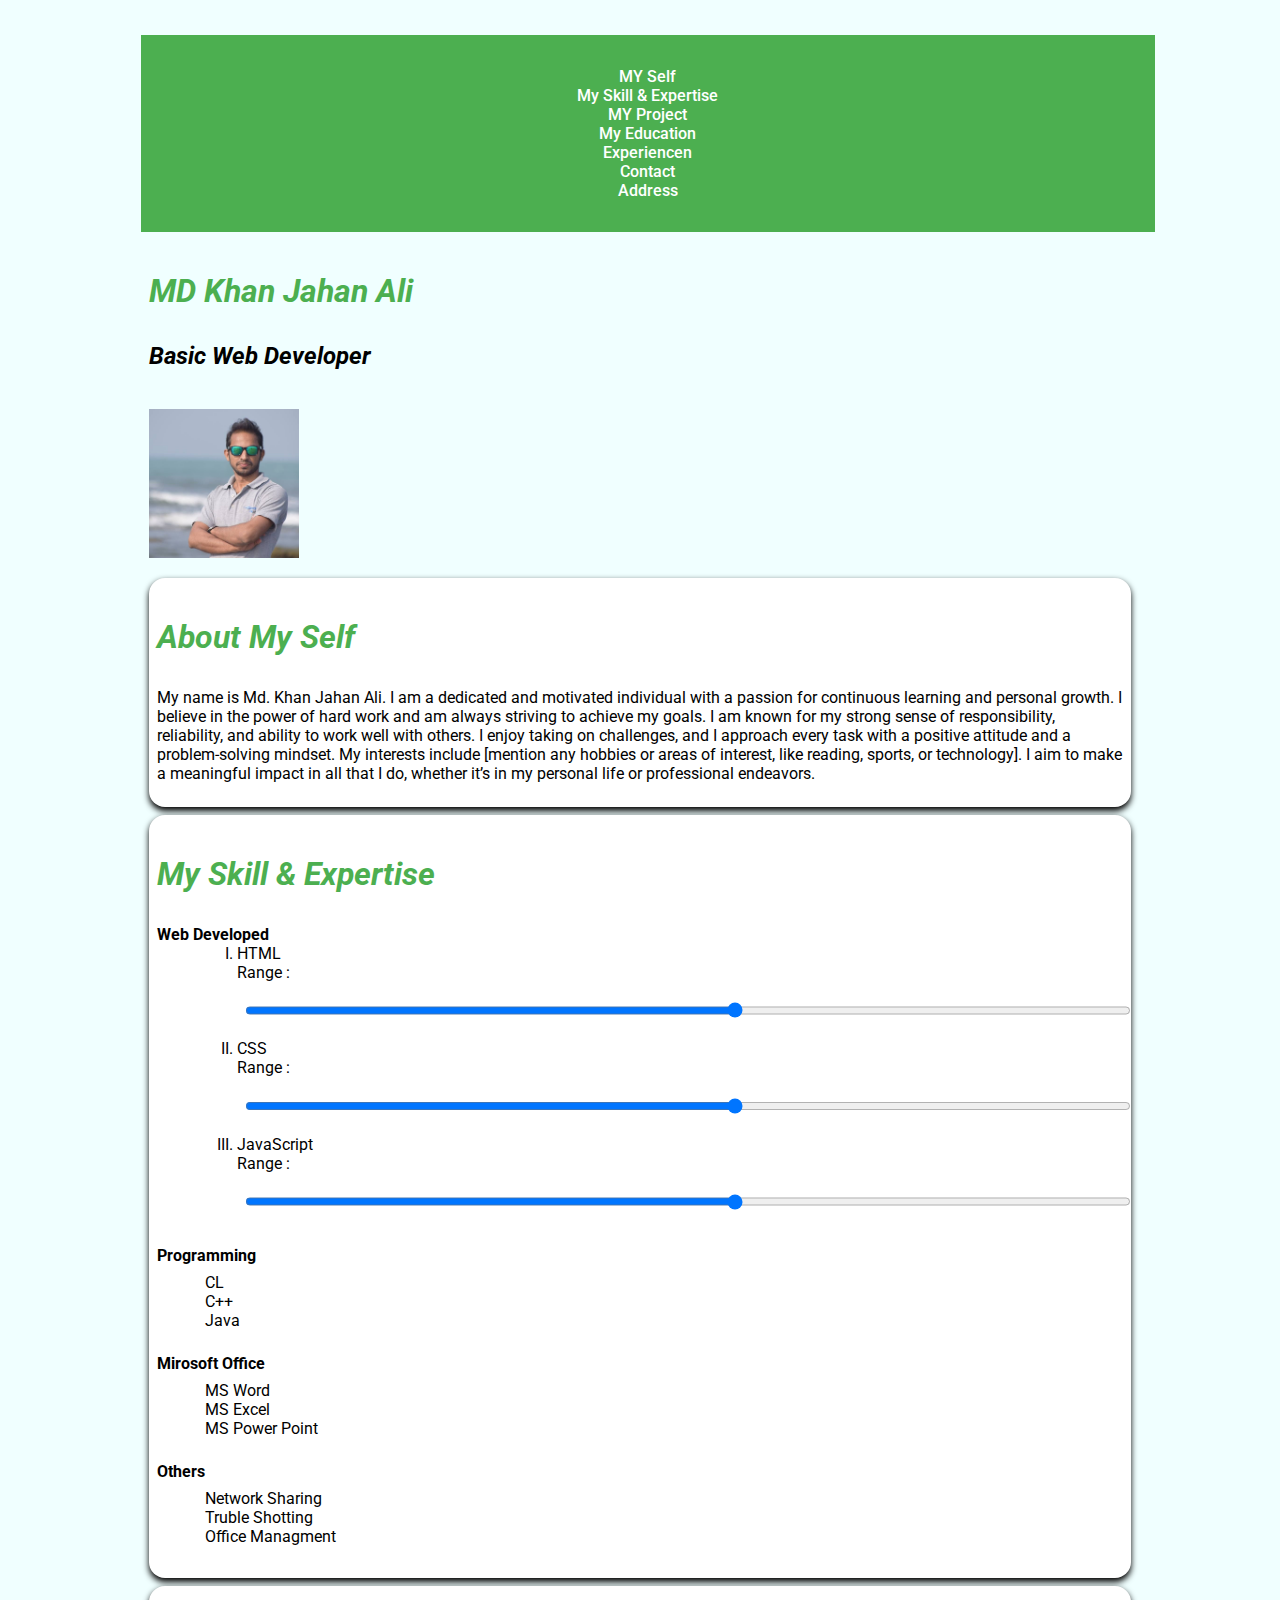
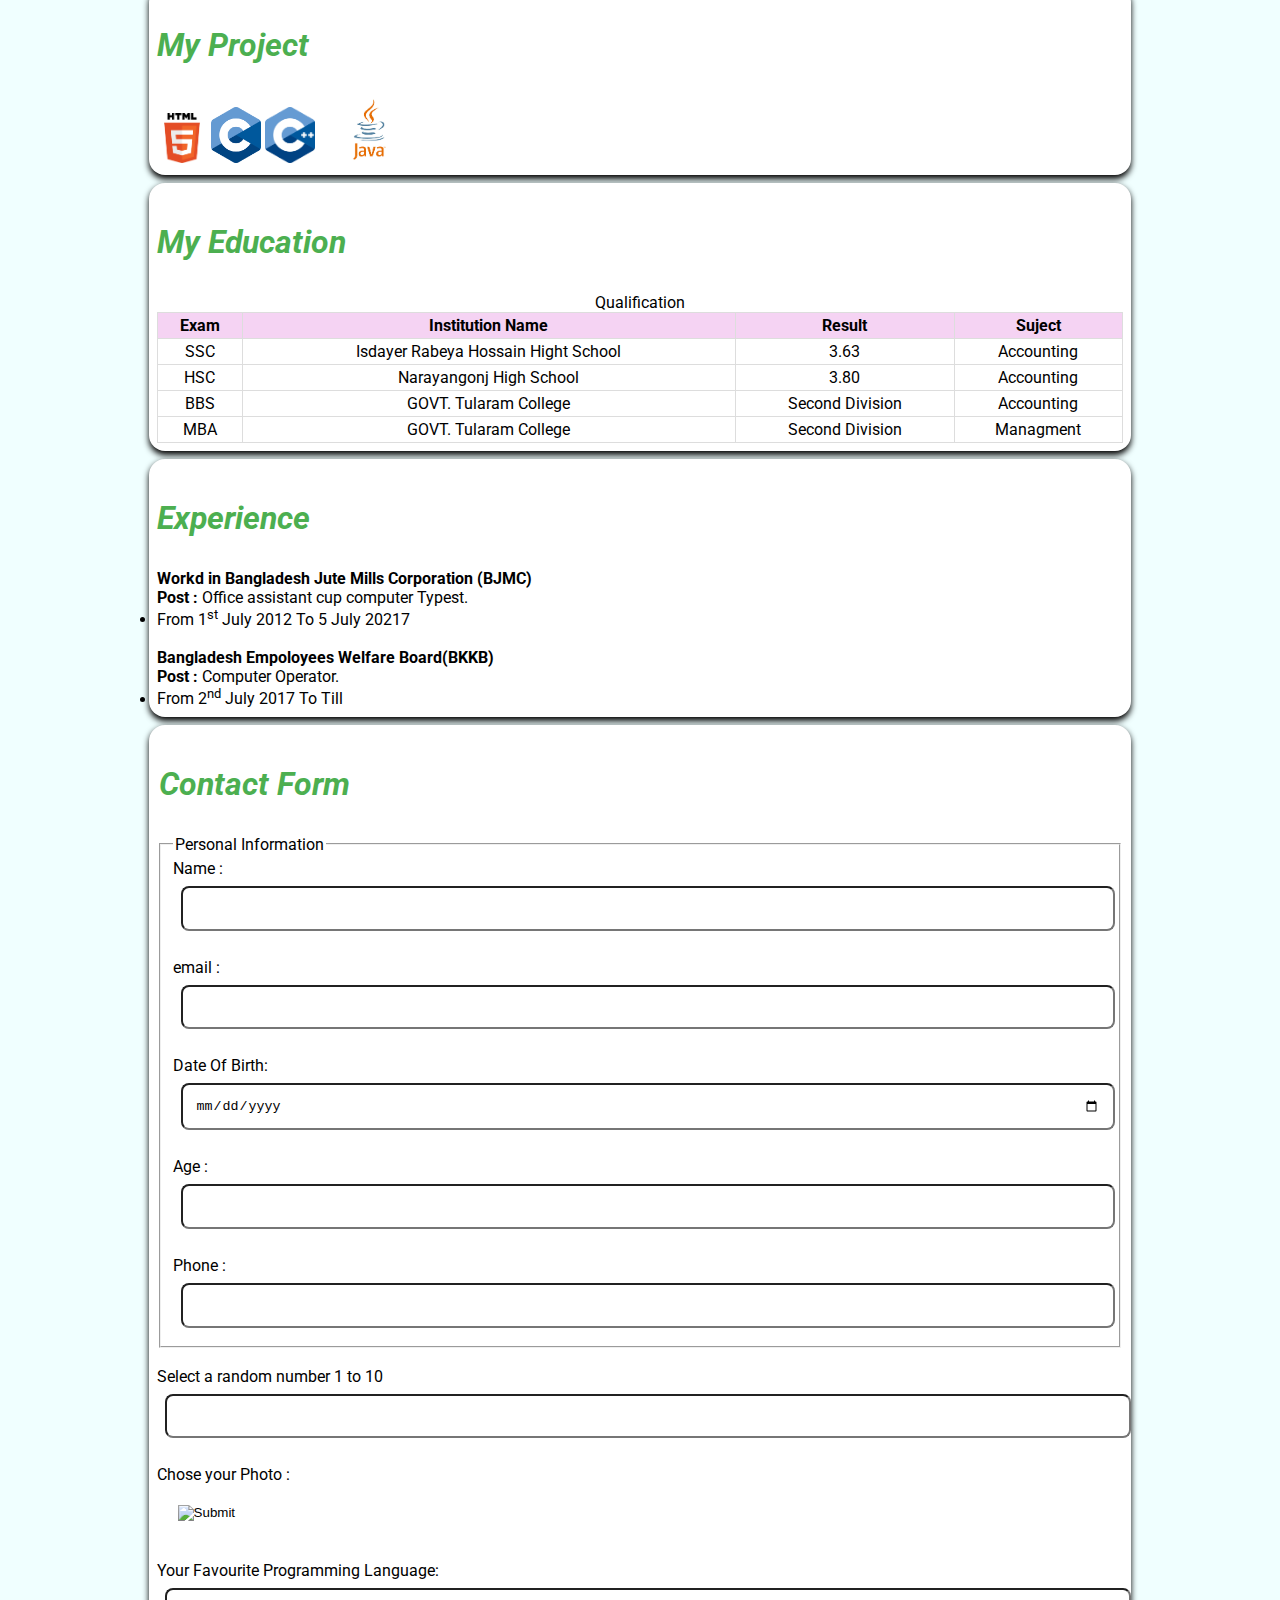
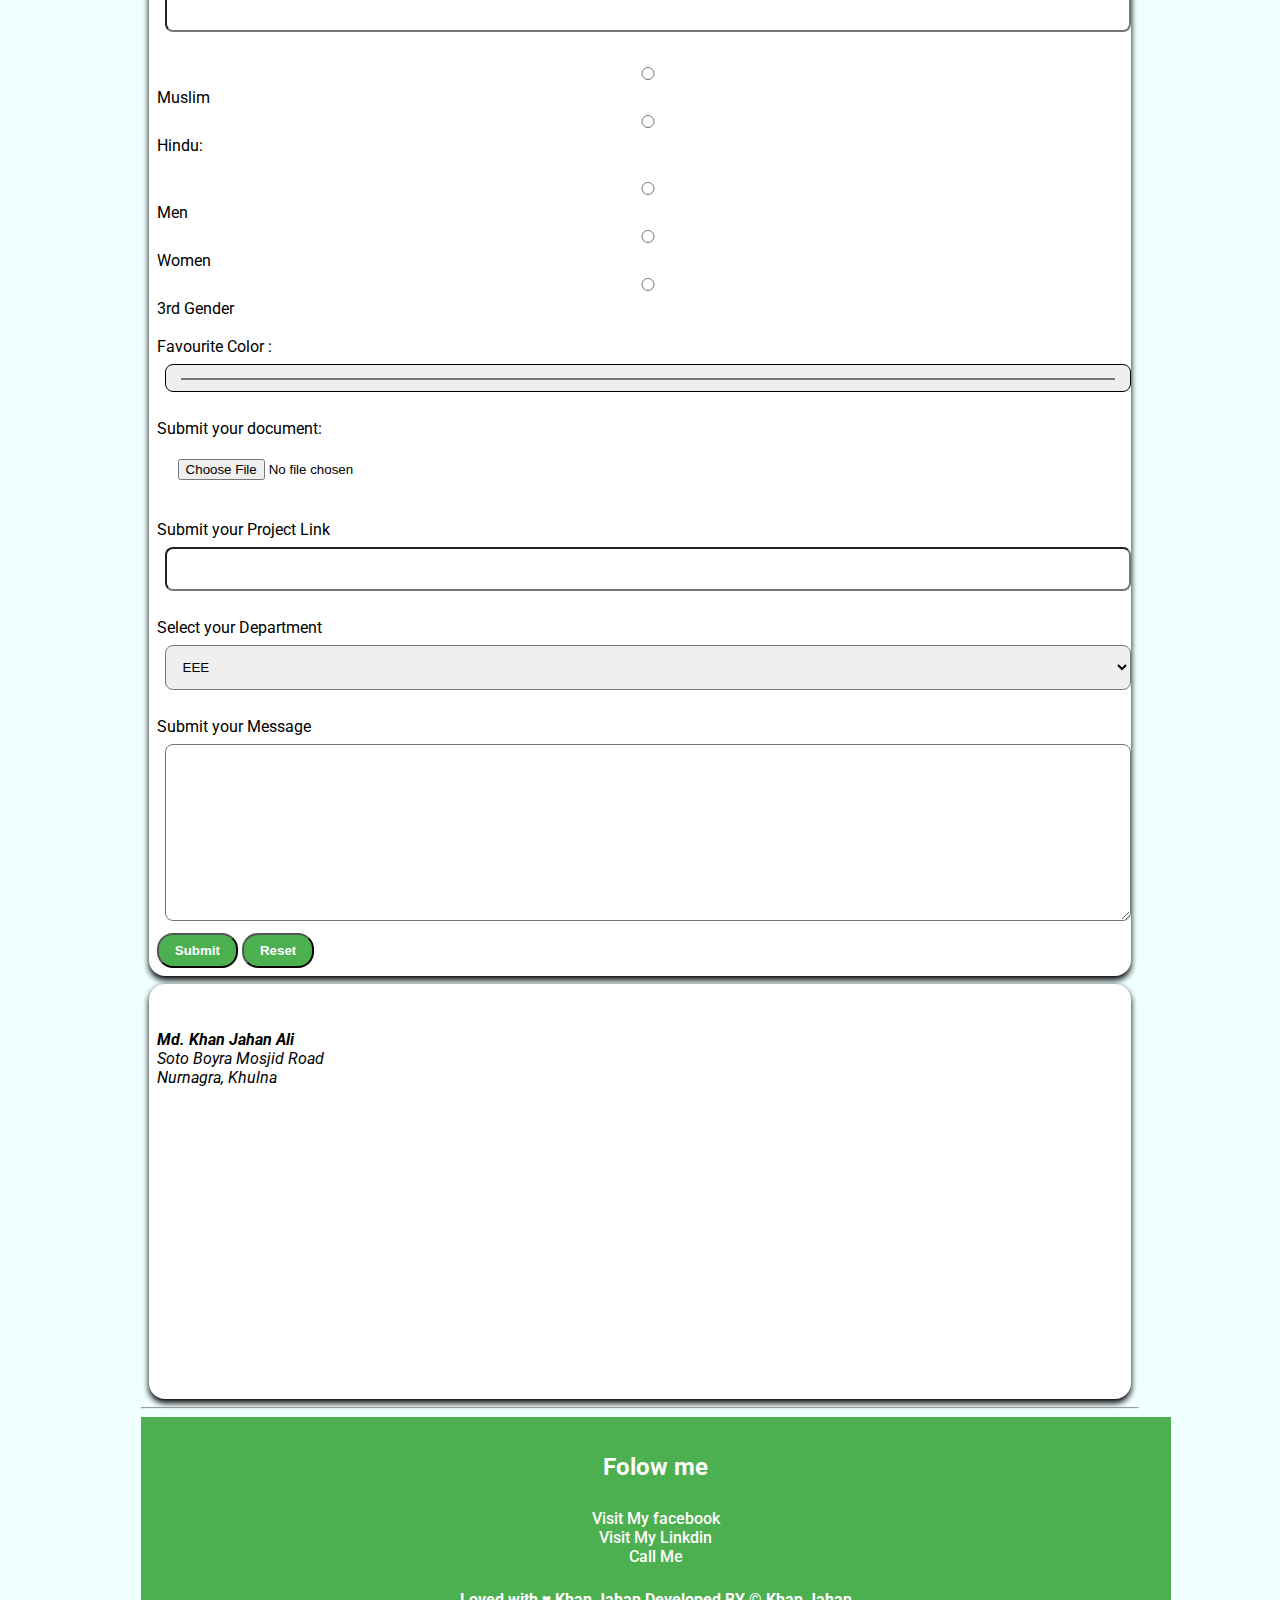
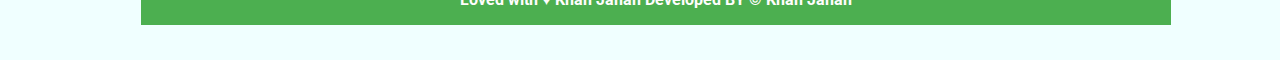
==== index.html @ 84777237 "Rename my-portfolio.html to index.html" ====
<!DOCTYPE html>
<html lang="en">
<head>
    <meta charset="UTF-8">
    <meta name="viewport" content="width=device-width, initial-scale=1.0">
    <meta name="keywords" content="HTML, html, html5">
    <meta name="description" content="Portfolio">
    <meta name="author" content="Khan Jahan">

    <title>MY Portfolio</title>


    <link rel="Stylesheet" href="CSS/Style.css">
    <link rel="preconnect" href="https://fonts.googleapis.com">
<link rel="preconnect" href="https://fonts.gstatic.com" crossorigin>
<link href="https://fonts.googleapis.com/css2?family=Roboto:ital,wght@0,100;0,300;0,400;0,500;0,700;0,900;1,100;1,300;1,400;1,500;1,700;1,900&display=swap" rel="stylesheet">
<link rel="stylesheet" href="https://cdnjs.cloudflare.com/ajax/libs/font-awesome/6.6.0/css/all.min.css" integrity="sha512-Kc323vGBEqzTmouAECnVceyQqyqdsSiqLQISBL29aUW4U/M7pSPA/gEUZQqv1cwx4OnYxTxve5UMg5GT6L4JJg==" crossorigin="anonymous" referrerpolicy="no-referrer" />

</head>

<body>
    <main>
<nav>
    <ul>
        <a href="#MySelf"><li>MY Self</li></a>
        <a href="#my-Skill-&-Expertise"><li>My Skill & Expertise</li></a>
        <a href="#My-project"><li>MY Project</li></a>
        <a href="#My Education"><li>My Education</li></a>
        <a href="#Experience"><li>Experiencen</li></a>
        <a href="#Contact"><li>Contact</li></a>
        <a href="#address"><li>Address</li></a>
    </ul>
</nav>

    <header>
        <h3>MD Khan Jahan Ali</h3>
        <em> <strong> <h2>Basic Web Developer</h2> </strong> </em><br>
        <a href="file:///G:/HTML/my-portfolio.html" target="_blank"><img src="./Immage/Jahan.jpg" alt="Jahan Photo" width="150" height=""></a> <br>
        
    </header>

        <!--- Introduction Section-->
        <section id="MySelf" class="card"> 
            <p> <h3> About My Self</h3>
                My name is Md. Khan Jahan Ali.
                I am a dedicated and motivated individual with a passion for continuous learning and personal growth.
                I believe in the power of hard work and am always striving to achieve my goals.
                I am known for my strong sense of responsibility, reliability, and ability to work well with others.
                I enjoy taking on challenges, and I approach every task with a positive attitude and a problem-solving mindset.
                My interests include [mention any hobbies or areas of interest, like reading, sports, or technology].
                I aim to make a meaningful impact in all that I do, whether it’s in my personal life or professional endeavors.</p>
        </section>

<!--- My-Skill-&-Expertise-->
    <section id="My-Skill-&-Expertise" class="card">
        <h3> My Skill & Expertise</h3>
        <dl>
            <dt><strong> Web Developed</strong></dt>
            <dd>
                <ol type="I"> 
                    <li> HTML</li>
                    <label>Range : </label>
                    <input type="range" max="10" min="1">
                    <li> CSS</li>
                    <label>Range : </label>
                    <input type="range" max="10" min="1">
                    <li>JavaScript</li>
                    <label>Range : </label>
                    <input type="range" max="10" min="1">
                </ol>
            </dd>
        </dl>
        
        <dl>
            <dt><strong>Programming</strong></dt>
            <dd>
                <ul type="square">
                    <li>CL</li>
                    <li> C++</li>
                    <li>Java</li>
            </ul>
            </dd>
        </dl>
    
        <dl>
            <dt><strong> Mirosoft Office </strong></dt>
            <dd>
                <ul type="circle">
                    <li>MS Word</li>
                    <li> MS Excel</li>
                    <li>MS Power Point</li>
            </ul>
            </dd>
        </dl>
        <dl>
            <dt><strong> Others</strong></dt>
            <dd>
                <ul>
                    <li>Network Sharing</li>
                    <li>Truble Shotting</li>
                    <li>Office Managment</li>
            </ul>
            </dd>
        </dl>
    </section>

<!--- My-project-->
    <section id="My-project" class="card">
        <h3> My Project</h3>
        <a href="file:///F:/HTML/my-portfolio.html"><img src="Immage/HTML.png" alt="HTML" width="50"></a>
        <a href="F:\c\Practice"><img src="Immage/C.png" alt="C" width="50"></a>
        <a href="F:\C++"><img src="Immage/C++.png" alt="C++" width="50"></a>
        <a href="F:\Java\BasicJava"><img src="Immage/JAVA.png" alt="JAVA" width="100"></a>
        </section>

<!--- My Education-->
    <section id="My Education" class="card" >
        <h3>My Education</h3>
        <table>
            <caption>Qualification</caption>
            <thead>
                <tr>
                    <th>Exam</th>
                    <th>Institution Name</th>
                    <th>Result</th>
                    <th>Suject</th>
                </tr>
                
            </thead>
            
            <tbody>
                <tr>
                    <td>SSC</td>
                    <td>Isdayer Rabeya Hossain Hight School</td>
                    <td>3.63 </td>
                    <td>Accounting</td>
                </tr>
    
                <tr>
                    <td>HSC</td>
                    <td>Narayangonj High School</td>
                    <td>3.80 </td>
                    <td>Accounting</td>
                </tr>
                <tr>
                    <td>BBS</td>
                    <td>GOVT. Tularam College</td>
                    <td>Second Division </td>
                    <td>Accounting</td>
                </tr>
                <tr>
                    <td>MBA</td>
                    <td>GOVT. Tularam College</td>
                    <td>Second Division </td>
                    <td>Managment</td>
                </tr>
        
        </tbody>
        </table>
</section>

<!--- Experience"-->
    <section id="Experience" class="card">  
        <h3>Experience</h3>
        <div>
            <strong>Workd in Bangladesh Jute Mills Corporation (BJMC)</strong><br>
            <strong> Post : </strong> Office assistant cup computer Typest.
            <li> From 1<sup>st</sup> July 2012 To 5 July 20217</li>
        </div>
        <br>
        <div>
            <strong>Bangladesh Empoloyees Welfare Board(BKKB)</strong><br>
            <strong> Post : </strong> Computer Operator. 
            <li> From 2<sup>nd</sup> July 2017 To Till</li>
            
        </div>
        </section>
    <section id="Contact" class="card">
        <form action="/my-portfolio.html" method="post">
            <h3> <legend> Contact Form</legend></h3>
            <fieldset >
                <legend> Personal Information</legend>
        
                <div>
                    <label for="Name">Name :</label>
                    <input type="text" id=" Name" name="Name" maxlength="50" required>
                </div>
                <br>
                <div>
                    <label for="Email">email :</label>
                    <input type="email" id=" Email" name="Email" required>
                </div>
                <br>
                <div>
                    <label for="DOB">Date Of Birth:</label>
                    <input type="date" id=" DOB" name="DOB" required>
                </div>
                <br>
                <div>
                    <label for="age">Age :</label>
                    <input type="email" id=" Email" name="Email" required>
                </div>
                <br>
                <div>
                    <label for="Phone">Phone :</label>
                    <input type="tel" id=" Phone" name="Phone" required>
                </div>
            </fieldset>
            <br>
            <div>
                <label for="random">Select a random number 1 to 10</label>
                <input type="number" min="1" max="10" id="random" name="random">
            </div>
            <br>
            <div>
                <label for="Immage">Chose your Photo :</label>
                <input type="image" id="Immage" name="immage"/>
            </div>
            <br>
            <div>
                <label for="Programming">Your Favourite Programming Language: </label>
                <input list="language" id="Programming" name="Programming">
                <datalist id="language">
                    <option>c</option>
                    <option>c++</option>
                    <option>java</option>
                    <option>Python</option>
                </datalist>
            </div>
        
            <br>
            <div>
                <input type="radio" id="Religious" name="Religious" required>
                <label for="Muslim">Muslim</label>
                <input type="radio" id="Religious" name="Religious">
                <label for="Religious">Hindu:</label>
            </div>
            <br>
            <div>
                <input type="radio" id="gender" name="gender">
                <label for="">Men</label>
                <input type="radio" id="gender" name="gender">
                <label for="">Women</label>
                <input type="radio" id="gender" name="gender">
                <label for="gender">3rd Gender</label>
            </div>
        
            <br>
            <div>
                <label for="color">Favourite Color :</label>
                <input type="color" id="color" name="Color" required>
            </div>
            <br>
            <div>
                <label for="document">Submit your document:</label>
                <input type="file" id="document" name="document" required>
            </div>
            <br>
            <div>
                <label for="Project">Submit your Project Link</label>
                <input type="url" id="Project" name="Project">
            </div>
            <br>
            <div>
                <label for="Department">Select your Department</label>
                <select name="Department" id="Department">
                    <option>EEE</option>
                    <option>CSE</option>
                    <option>Foresty</option>
                    <option>CIVIL</option>
                    <option>Macanical</option>
                </select>
            </div>
            <br>
            <div>
                <label for="Message">Submit your Message</label>
                <textarea name="Message" id="Message" name="Message" rows="10" cols="20"> </textarea>
            </div>
        <div>
            <button type="submit">Submit</button>
            <button type="reset">Reset</button>
        </div>
        </form>
        </section>

<!--Address-->
    <section id="Address" class="card"> 
        <br>
            <address id="address">
                <i class="fa-solid fa-house"></i><br>
                <strong>Md. Khan Jahan Ali</strong><br>
                <em>Soto Boyra Mosjid Road</em><br>
                <em>Nurnagra, Khulna</em> <br>
                <iframe src="https://www.google.com/maps/embed?pb=!1m18!1m12!1m3!1d1690.3085733868327!2d89.53944215870582!3d22.83440356850427!2m3!1f0!2f0!3f0!3m2!1i1024!2i768!4f13.1!3m3!1m2!1s0x39ff9a981f1e0ee5%3A0x3173ee5ba0368638!2sSoto%20Boyra%20Masjid%20Bari%20Rd%2C%20Khulna!5e0!3m2!1sen!2sbd!4v1731181062505!5m2!1sen!2sbd" width="300" height="300" style="border:1rem;" allowfullscreen="" loading="lazy" referrerpolicy="no-referrer-when-downgrade"></iframe>
            </address>
        </section>
<hr>

        <footer>
            <div class="social-media">
            <h2>Folow me</h2>
<ul>
    <li><a href="https://www.facebook.com/MKjahan/"> <i class="fa-brands fa-facebook"> </i>Visit My facebook </i></a></li>
    <li><a href="https://www.facebook.com/MKjahan/"> <i class="fa-brands fa-linkedin"></i>Visit My Linkdin </i></a></li>
    <li><a href=" tel:01778105888"><i class="fa-solid fa-phone"></i></i>Call Me</a></li>
</ul>

        Loved with &hearts; Khan Jahan
        Developed BY &copy; Khan Jahan

        </div>
        </footer>
    </main>
</body>
</html>
---- CSS/Style.css ----
.root {
    --primary-color:#4caf50;
    --secondary-color:#fff;
    --background-color:#635762;
    --card-background-color:#fff;
    --card-shadow:rgba(0,0,0,0.2);
}

a[href]{color:white;
text-decoration: none;
font-weight: 500;

}

main{
    width: 80%;
    margin: auto;
    padding: 1.2rem;;
}

body{
    background-color:azure ;
    font-family:Roboto, sans-serif;
    margin:0;
    padding:1rem;
}

nav{background-color: #4caf50;
    color:black;
    text-align: center;
    list-style:none;
    padding: 0.5rem 0;
    width: 100%;

}

h3{
    font-size: 2rem;
    font-weight:700;
    font-style: italic;
    font-family: "Roboto", serif;
    color:#4caf50;
    text-transform:capitalize;
    line-height: normal;
}

nav, header, ul{
    margin: 0 0.9;
    padding: 0.5rem;
}

    ul{
        list-style: none;
    }



table, th, td {border: 1px solid #ddd;
    border-collapse: collapse;
    padding:3px;
    text-align: center;
}
th{background-color: #f5d3f3;}

table{
    width: 100%;
}

button{
    background-color:#4caf50;
}

button:hover{
    background-color:red;
}

h1::first-letter{

    color:aqua;
}

footer{ background-color: #4caf50;
    font-weight: 700;
    color:#fffdfd;
    text-align: center;
    width: 100%;
    padding: 1rem;;
}

.social-media a{
    color: var(--secondary-color);
    font-size: 1rem;
}

.card{
    background-color:white;
    border-radius:1rem;
    margin: 0.5rem;
    padding:0.5rem;
    box-shadow:0 0.2rem 0.4rem;
}

button{
    padding: 0.5rem 1rem;
    font-weight: 700;
    color: white;
    cursor: pointer;
    border-radius: 1rem;

}

input, select, textarea{
    width: 100%;
    padding: 0.8rem;
    margin: 0.5rem;
    border-radius: 0.5rem;
    box-sizing: border-box;

}
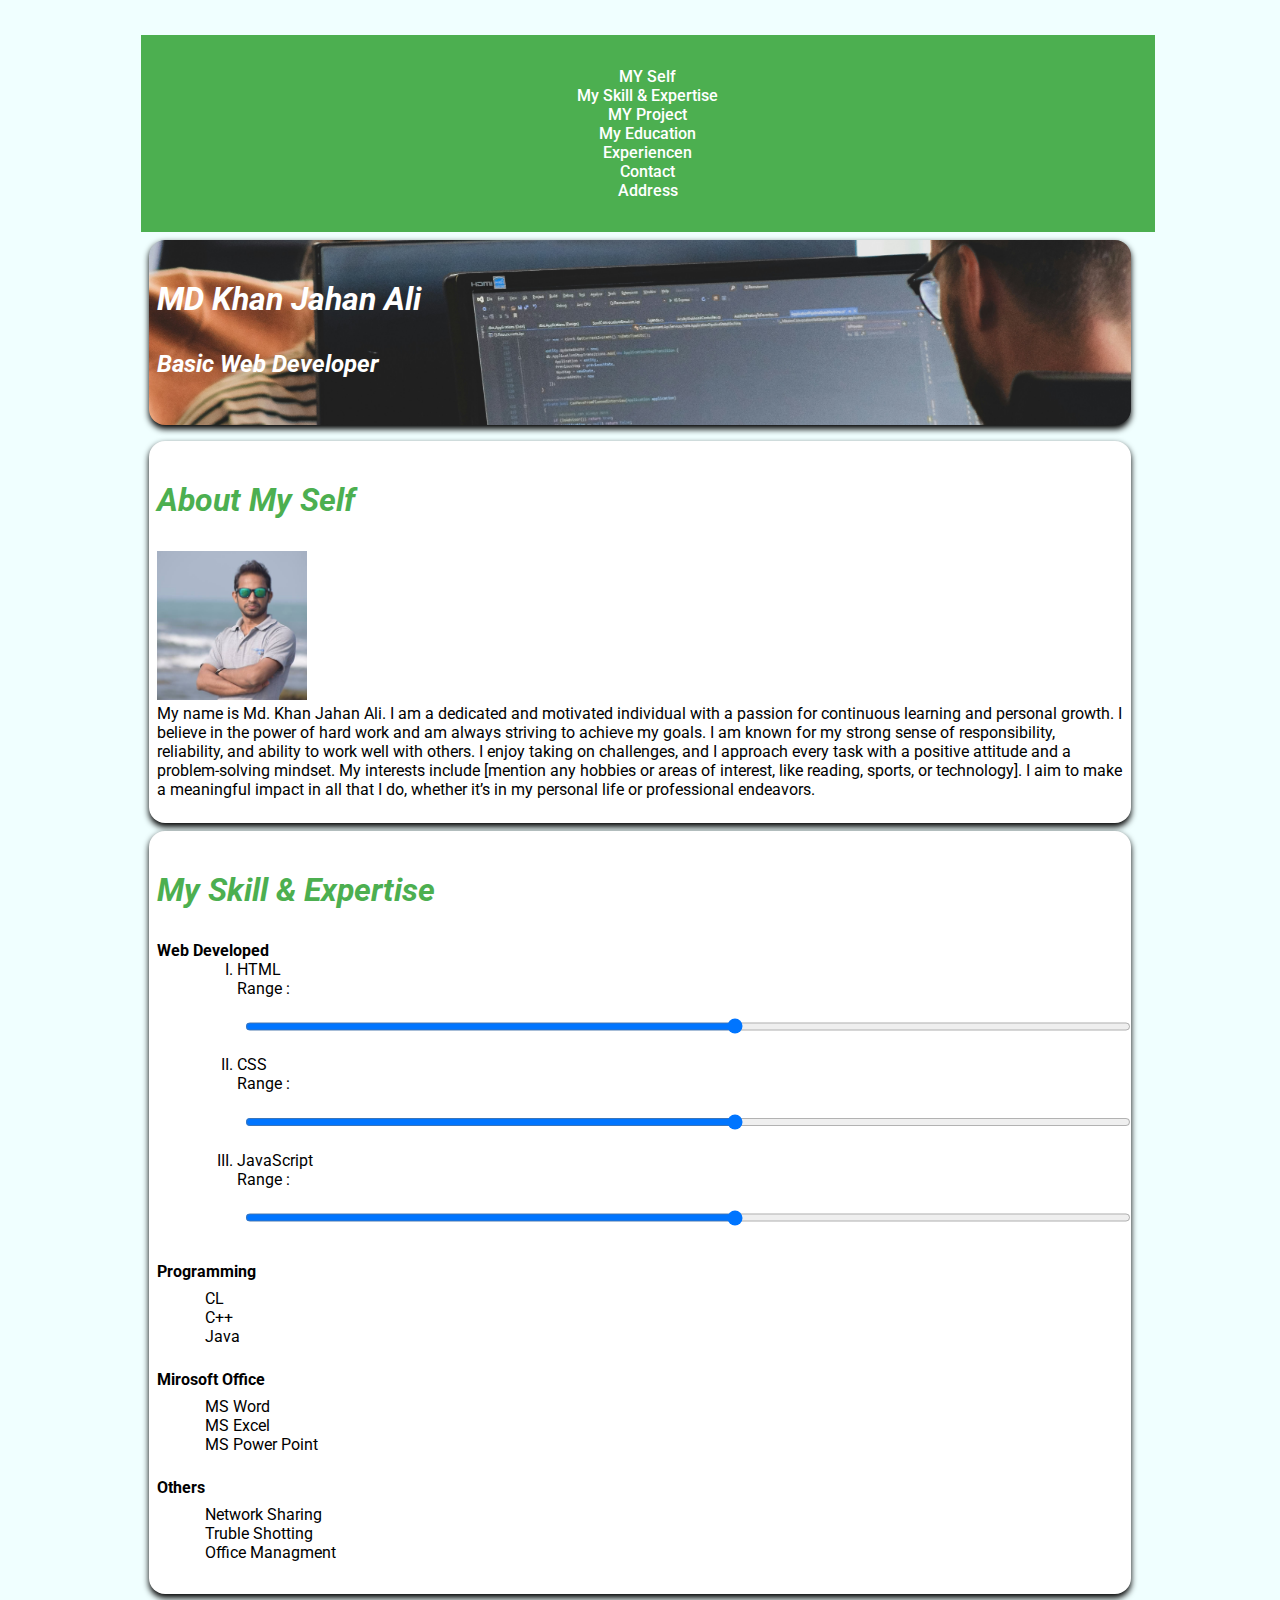
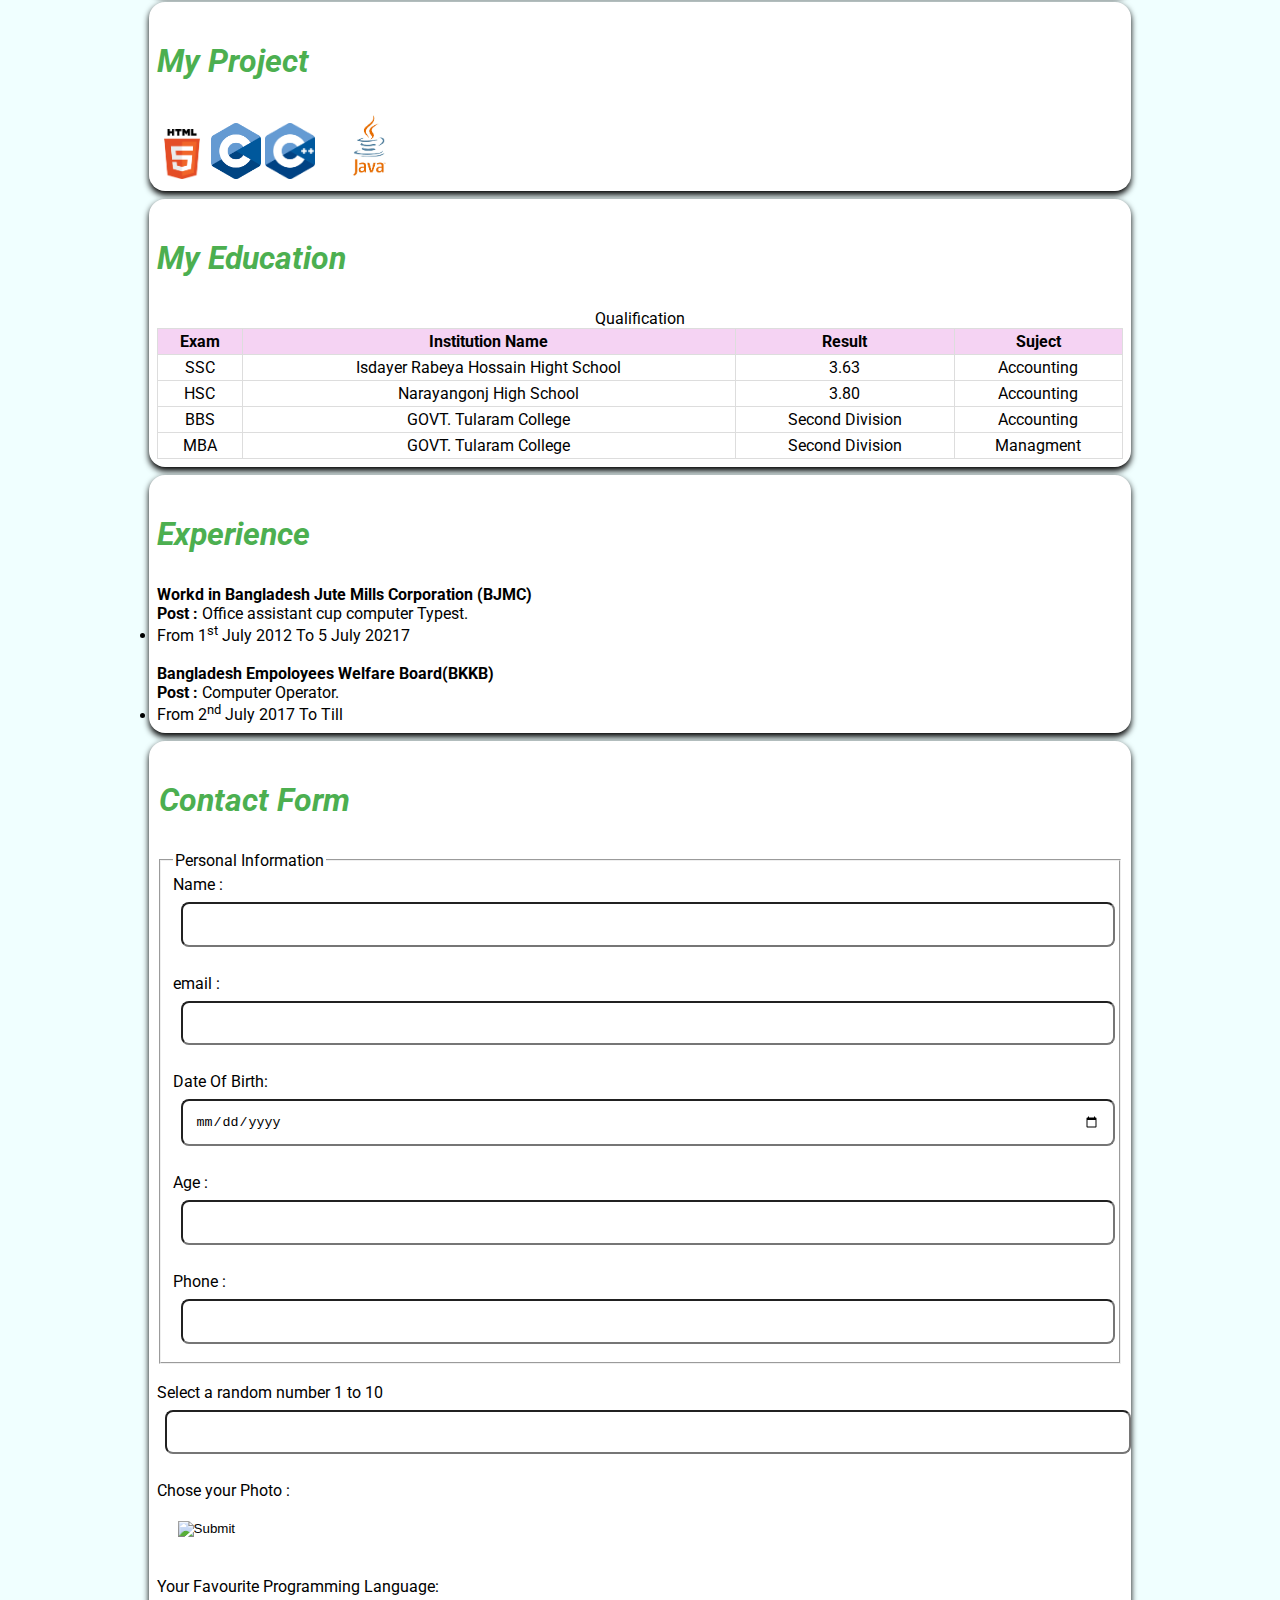
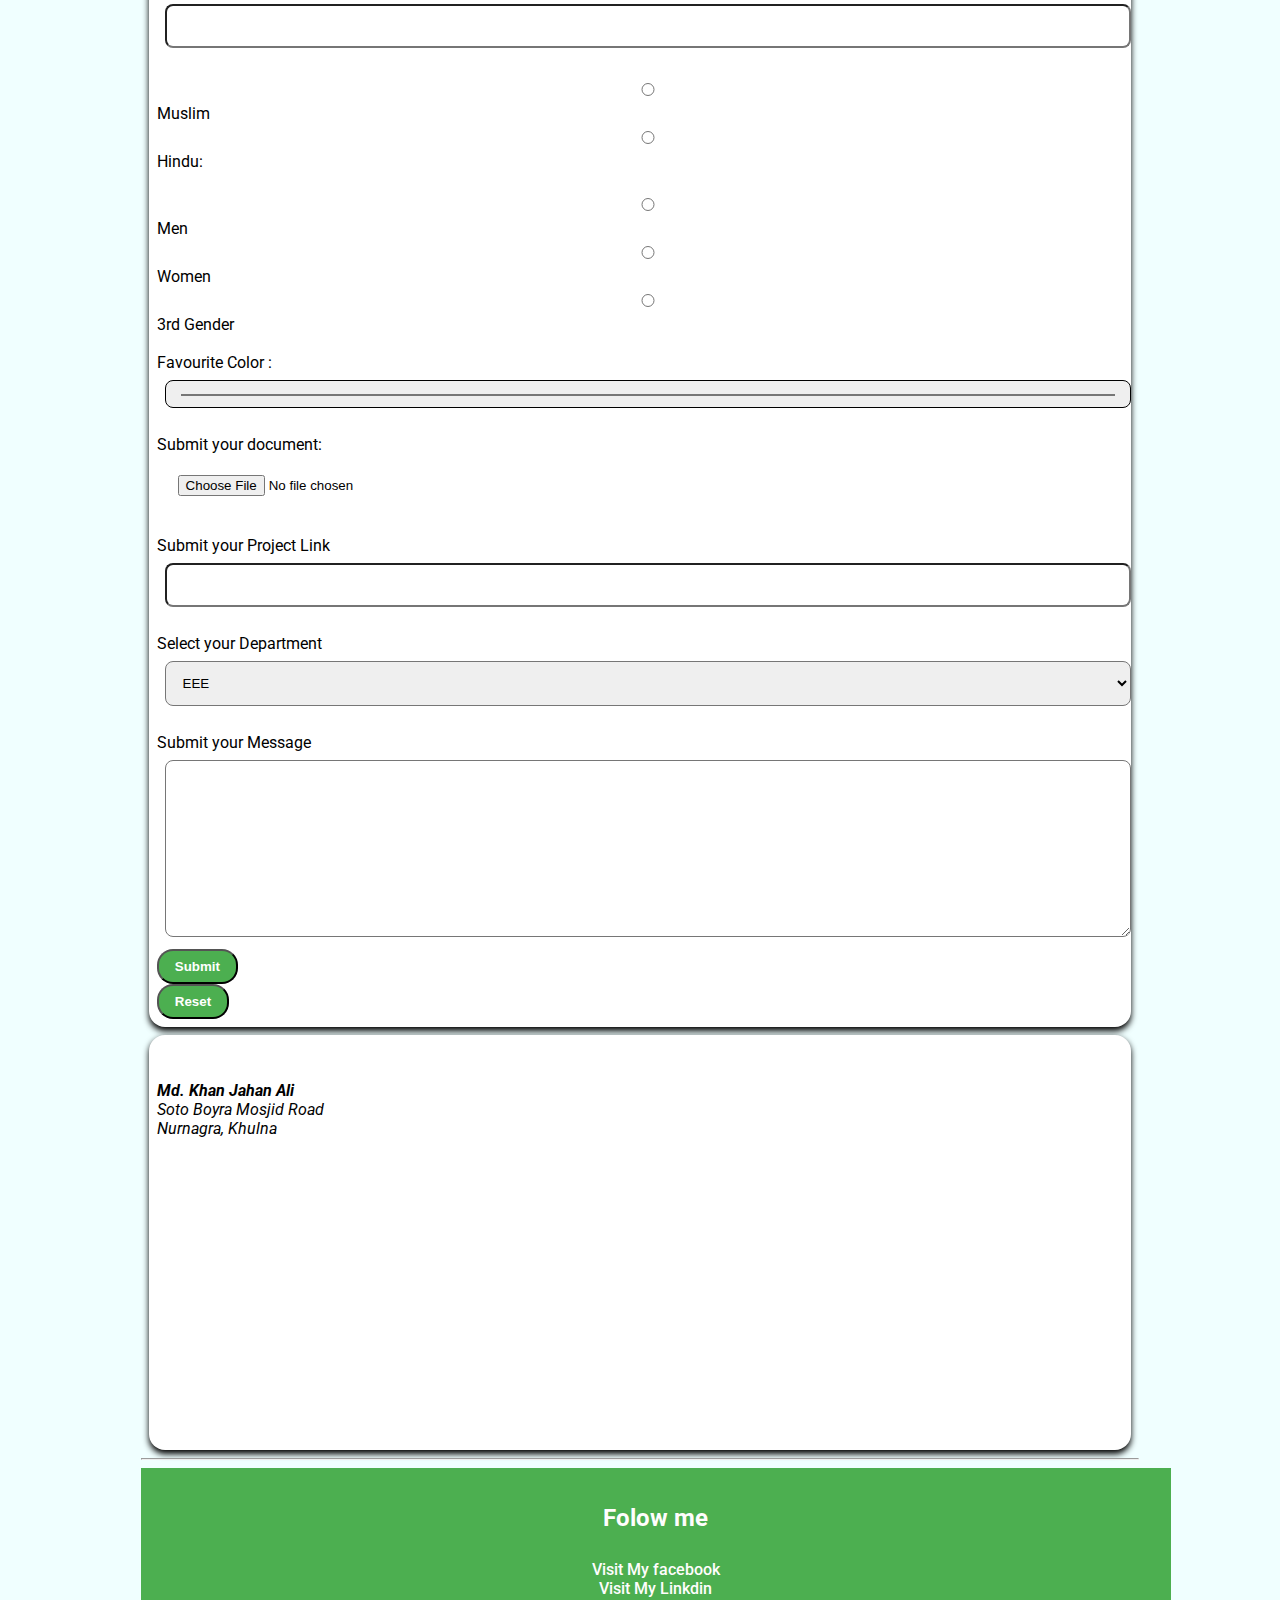
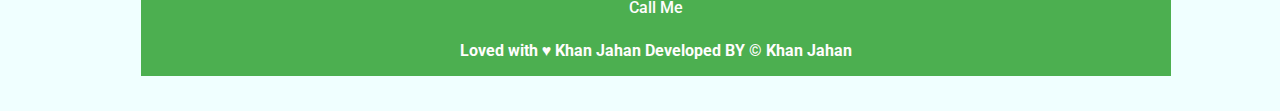
==== commit 93e1cc24: "13-11-24 update" ====
--- a/index.html
+++ b/index.html
@@ -33,15 +33,18 @@
 </nav>
 
     <header>
-        <h3>MD Khan Jahan Ali</h3>
-        <em> <strong> <h2>Basic Web Developer</h2> </strong> </em><br>
-        <a href="file:///G:/HTML/my-portfolio.html" target="_blank"><img src="./Immage/Jahan.jpg" alt="Jahan Photo" width="150" height=""></a> <br>
+        <section id="Intro" class= "intro card">
+            
+            <h3 class="intro__title">MD Khan Jahan Ali</h3>
+            <em> <strong> <h2 class="intro__description">Basic Web Developer</h2> </strong> </em><br>        
+    
+        </section>
         
     </header>
-
-        <!--- Introduction Section-->
+        <!--- MySelf Section-->
         <section id="MySelf" class="card"> 
             <p> <h3> About My Self</h3>
+                <a href="file:///G:/HTML/my-portfolio.html" target="_blank"><img src="./Immage/Jahan.jpg" alt="Jahan Photo" width="150" height=""></a> <br>
                 My name is Md. Khan Jahan Ali.
                 I am a dedicated and motivated individual with a passion for continuous learning and personal growth.
                 I believe in the power of hard work and am always striving to achieve my goals.
@@ -281,7 +284,7 @@
             <button type="reset">Reset</button>
         </div>
         </form>
-        </section>
+        </section> 
 
 <!--Address-->
     <section id="Address" class="card"> 
--- a/CSS/Style.css
+++ b/CSS/Style.css
@@ -4,18 +4,6 @@
     --background-color:#635762;
     --card-background-color:#fff;
     --card-shadow:rgba(0,0,0,0.2);
-}
-
-a[href]{color:white;
-text-decoration: none;
-font-weight: 500;
-
-}
-
-main{
-    width: 80%;
-    margin: auto;
-    padding: 1.2rem;;
 }
 
 body{
@@ -25,14 +13,56 @@
     padding:1rem;
 }
 
+main{
+    width: 80%;
+    margin: auto;
+    padding: 1.2rem;;
+}
+
 nav{background-color: #4caf50;
     color:black;
     text-align: center;
     list-style:none;
     padding: 0.5rem 0;
     width: 100%;
+}
+
+#Intro{
+    background-image: url(/Immage/Cover.jpg);
+    margin: auto;
+    padding:0.5rem;
+    text-align:left;
+    background-position: center;
+    background-repeat: no-repeat;
+    background-size: cover;
+
+    
+}
+
+.intro__title{
+    color: white;
+}
+
+.intro__description{
+    color: white
+}
+
+.card{    
+    background-color:white;
+    border-radius:1rem;
+    margin: 0.5rem;
+    padding:0.5rem;
+    box-shadow:0 0.2rem 0.4rem;
+}
+
+
+a[href]{color:white;
+text-decoration: none;
+font-weight: 500;
 
 }
+
+
 
 h3{
     font-size: 2rem;
@@ -66,10 +96,6 @@
     width: 100%;
 }
 
-button{
-    background-color:#4caf50;
-}
-
 button:hover{
     background-color:red;
 }
@@ -92,20 +118,15 @@
     font-size: 1rem;
 }
 
-.card{
-    background-color:white;
-    border-radius:1rem;
-    margin: 0.5rem;
-    padding:0.5rem;
-    box-shadow:0 0.2rem 0.4rem;
-}
 
 button{
+    background-color:#4caf50;
     padding: 0.5rem 1rem;
     font-weight: 700;
     color: white;
     cursor: pointer;
     border-radius: 1rem;
+    display: block;
 
 }
 
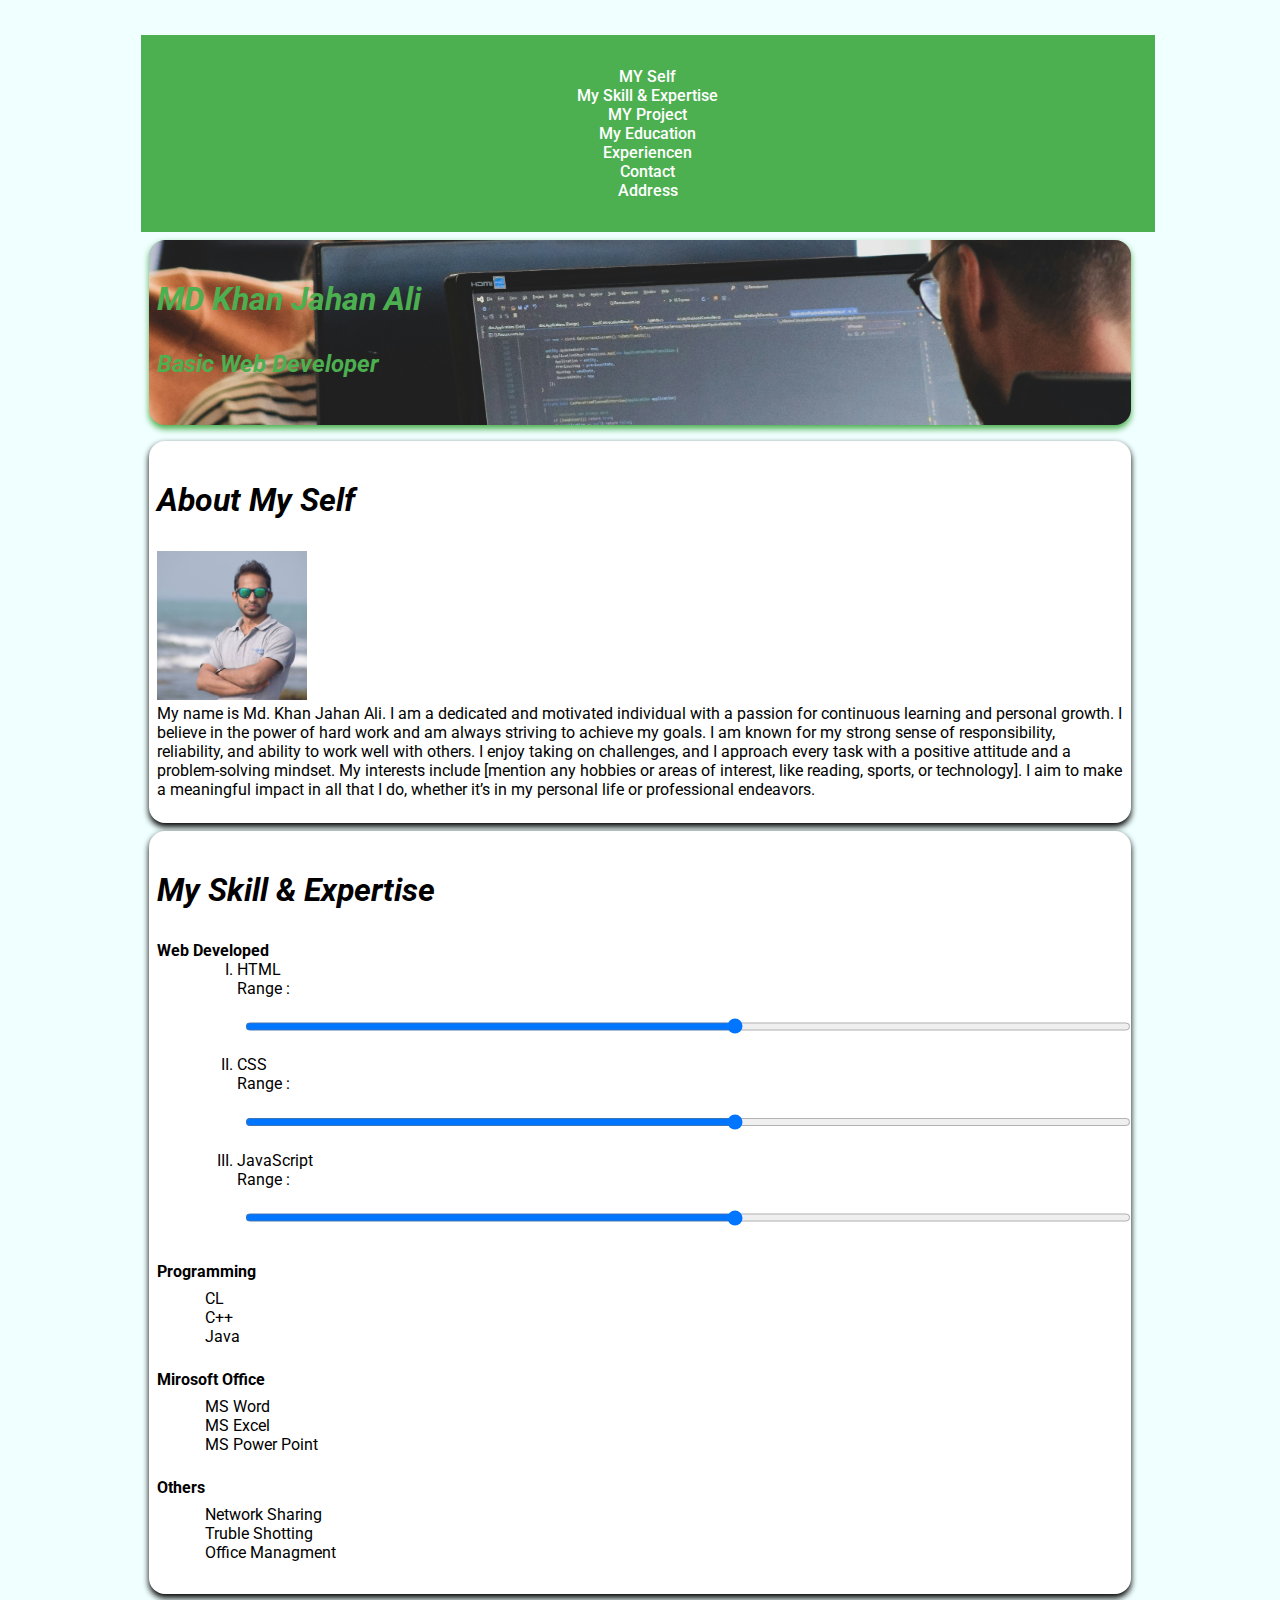
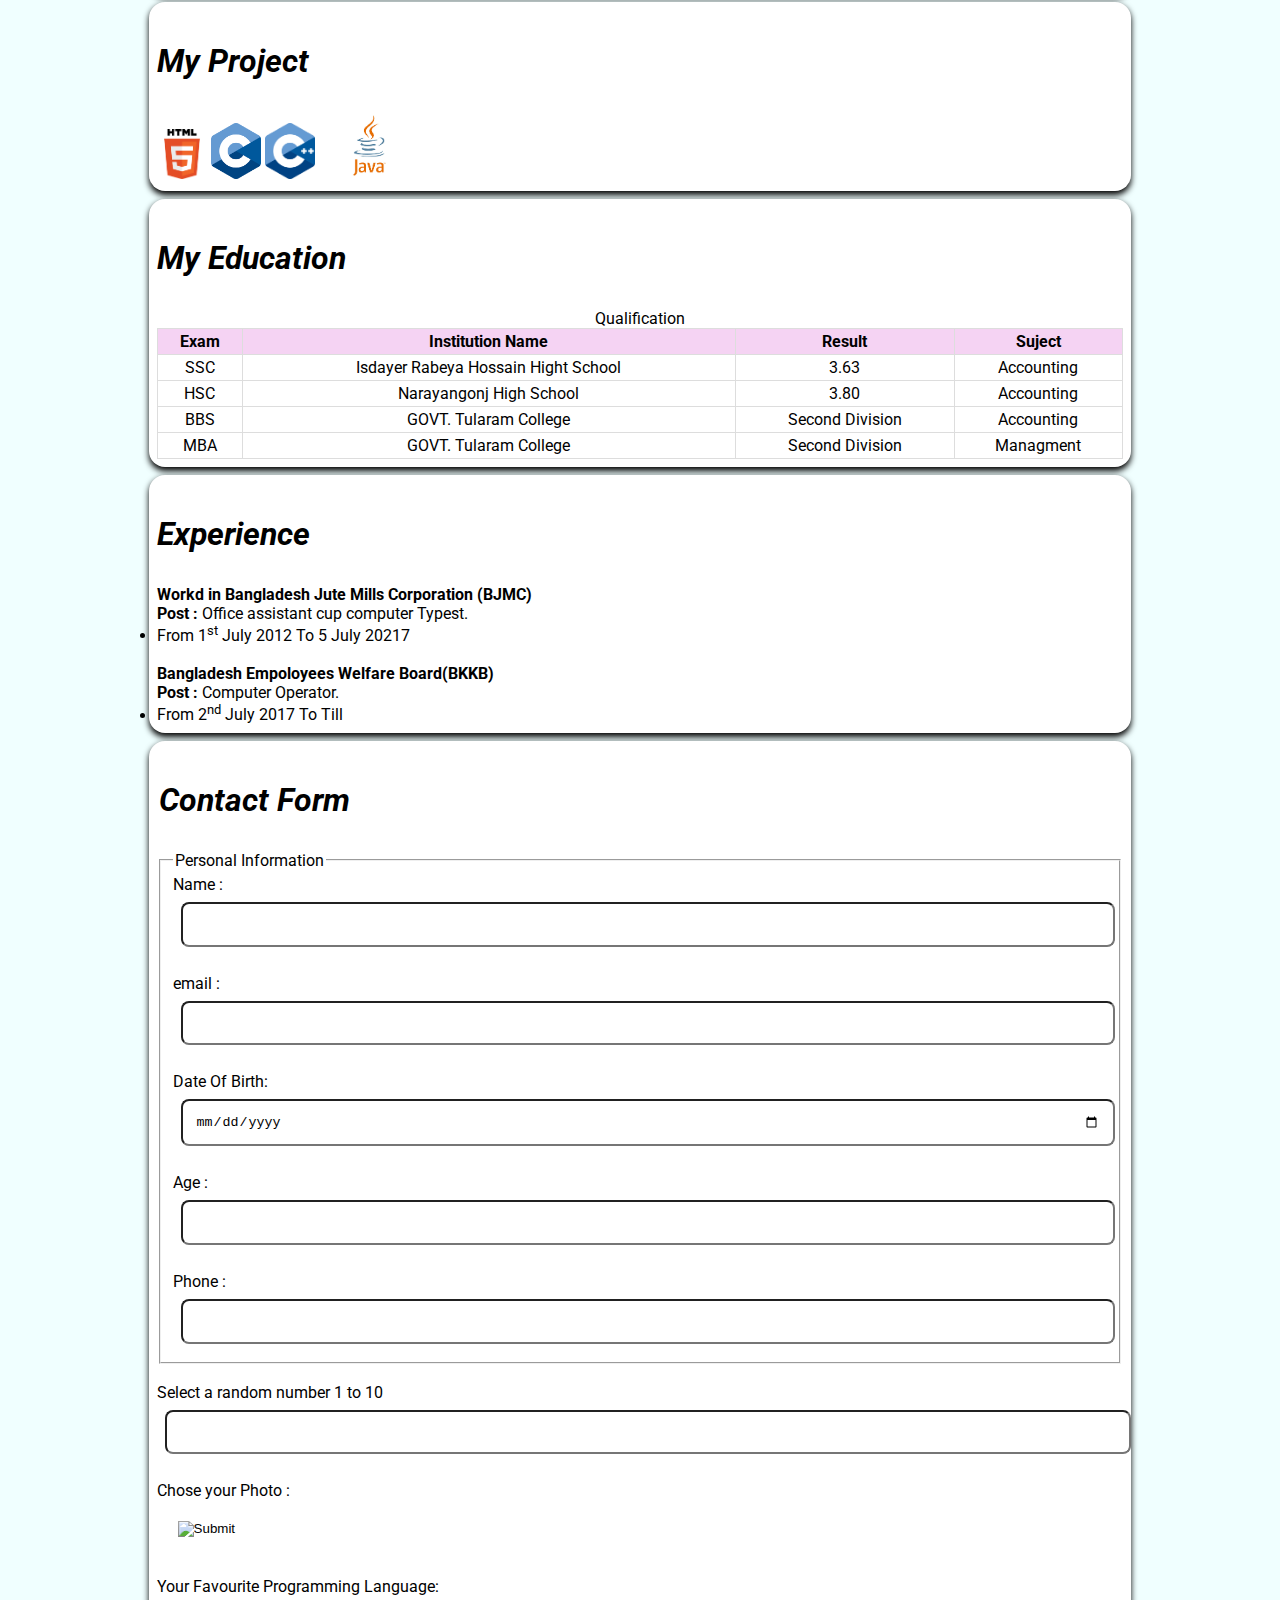
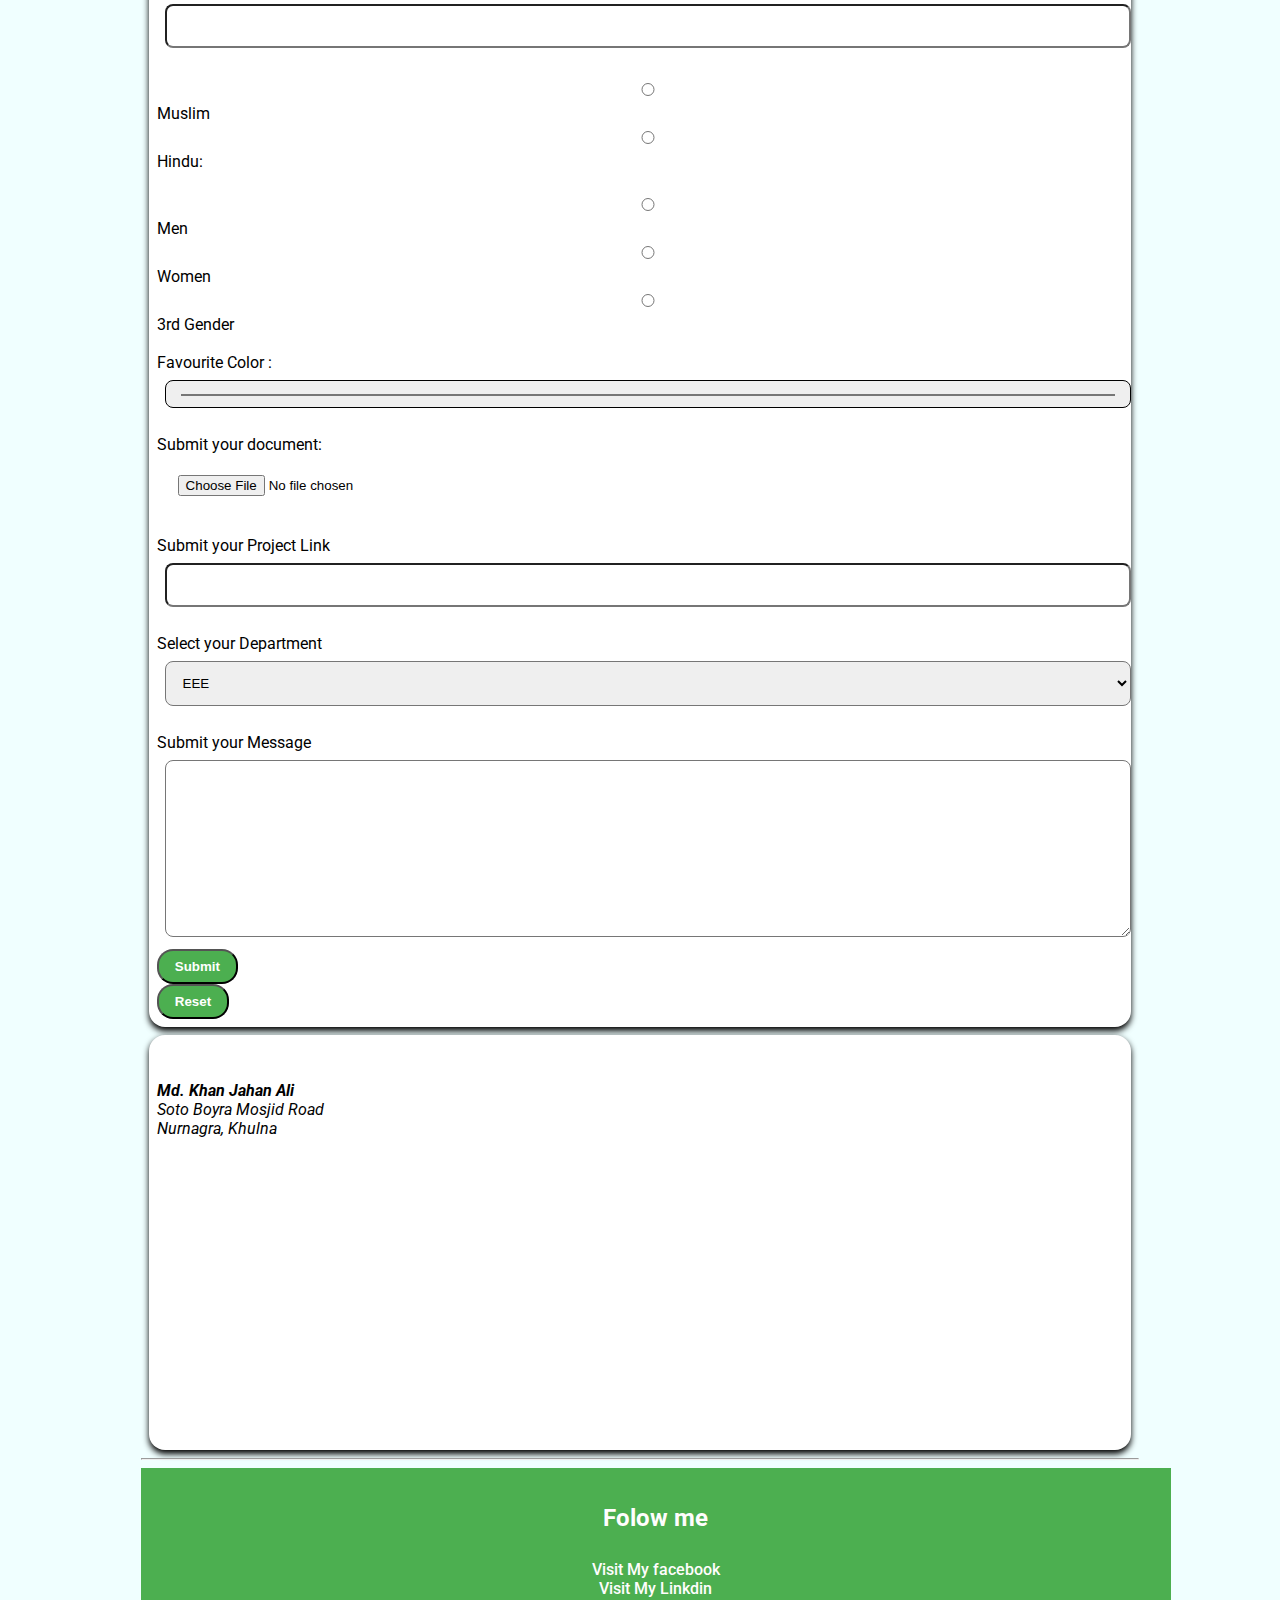
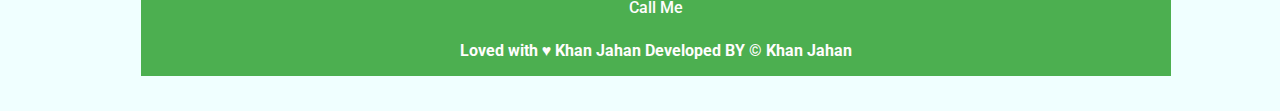
==== commit 85cb8cd7: "18-11 Header Name Color Change" ====
--- a/index.html
+++ b/index.html
@@ -35,8 +35,8 @@
     <header>
         <section id="Intro" class= "intro card">
             
-            <h3 class="intro__title">MD Khan Jahan Ali</h3>
-            <em> <strong> <h2 class="intro__description">Basic Web Developer</h2> </strong> </em><br>        
+            <h3>MD Khan Jahan Ali</h3>
+            <em> <strong> <h2>Basic Web Developer</h2> </strong> </em><br>        
     
         </section>
         
--- a/CSS/Style.css
+++ b/CSS/Style.css
@@ -34,18 +34,10 @@
     text-align:left;
     background-position: center;
     background-repeat: no-repeat;
-    background-size: cover;
-
-    
+    background-size:cover;
+    color:#4caf50;
 }
 
-.intro__title{
-    color: white;
-}
-
-.intro__description{
-    color: white
-}
 
 .card{    
     background-color:white;
@@ -68,8 +60,6 @@
     font-size: 2rem;
     font-weight:700;
     font-style: italic;
-    font-family: "Roboto", serif;
-    color:#4caf50;
     text-transform:capitalize;
     line-height: normal;
 }
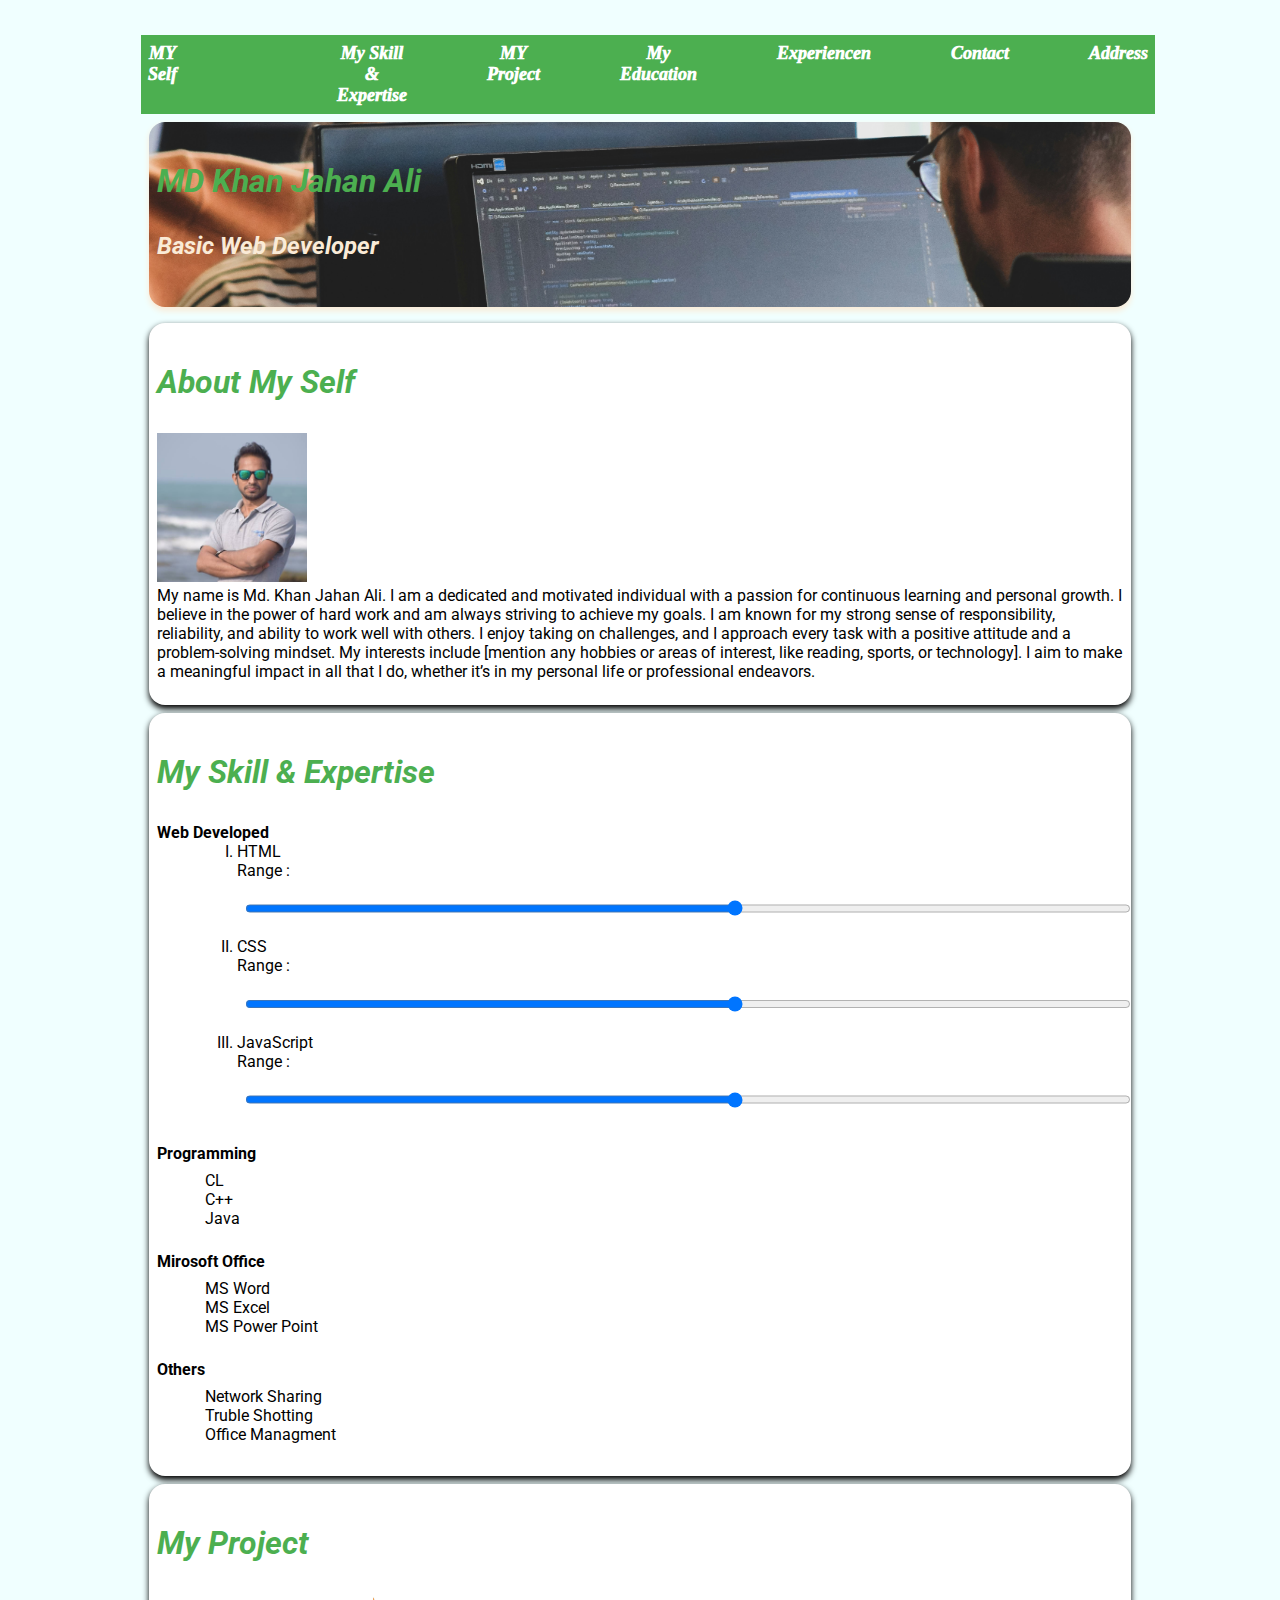
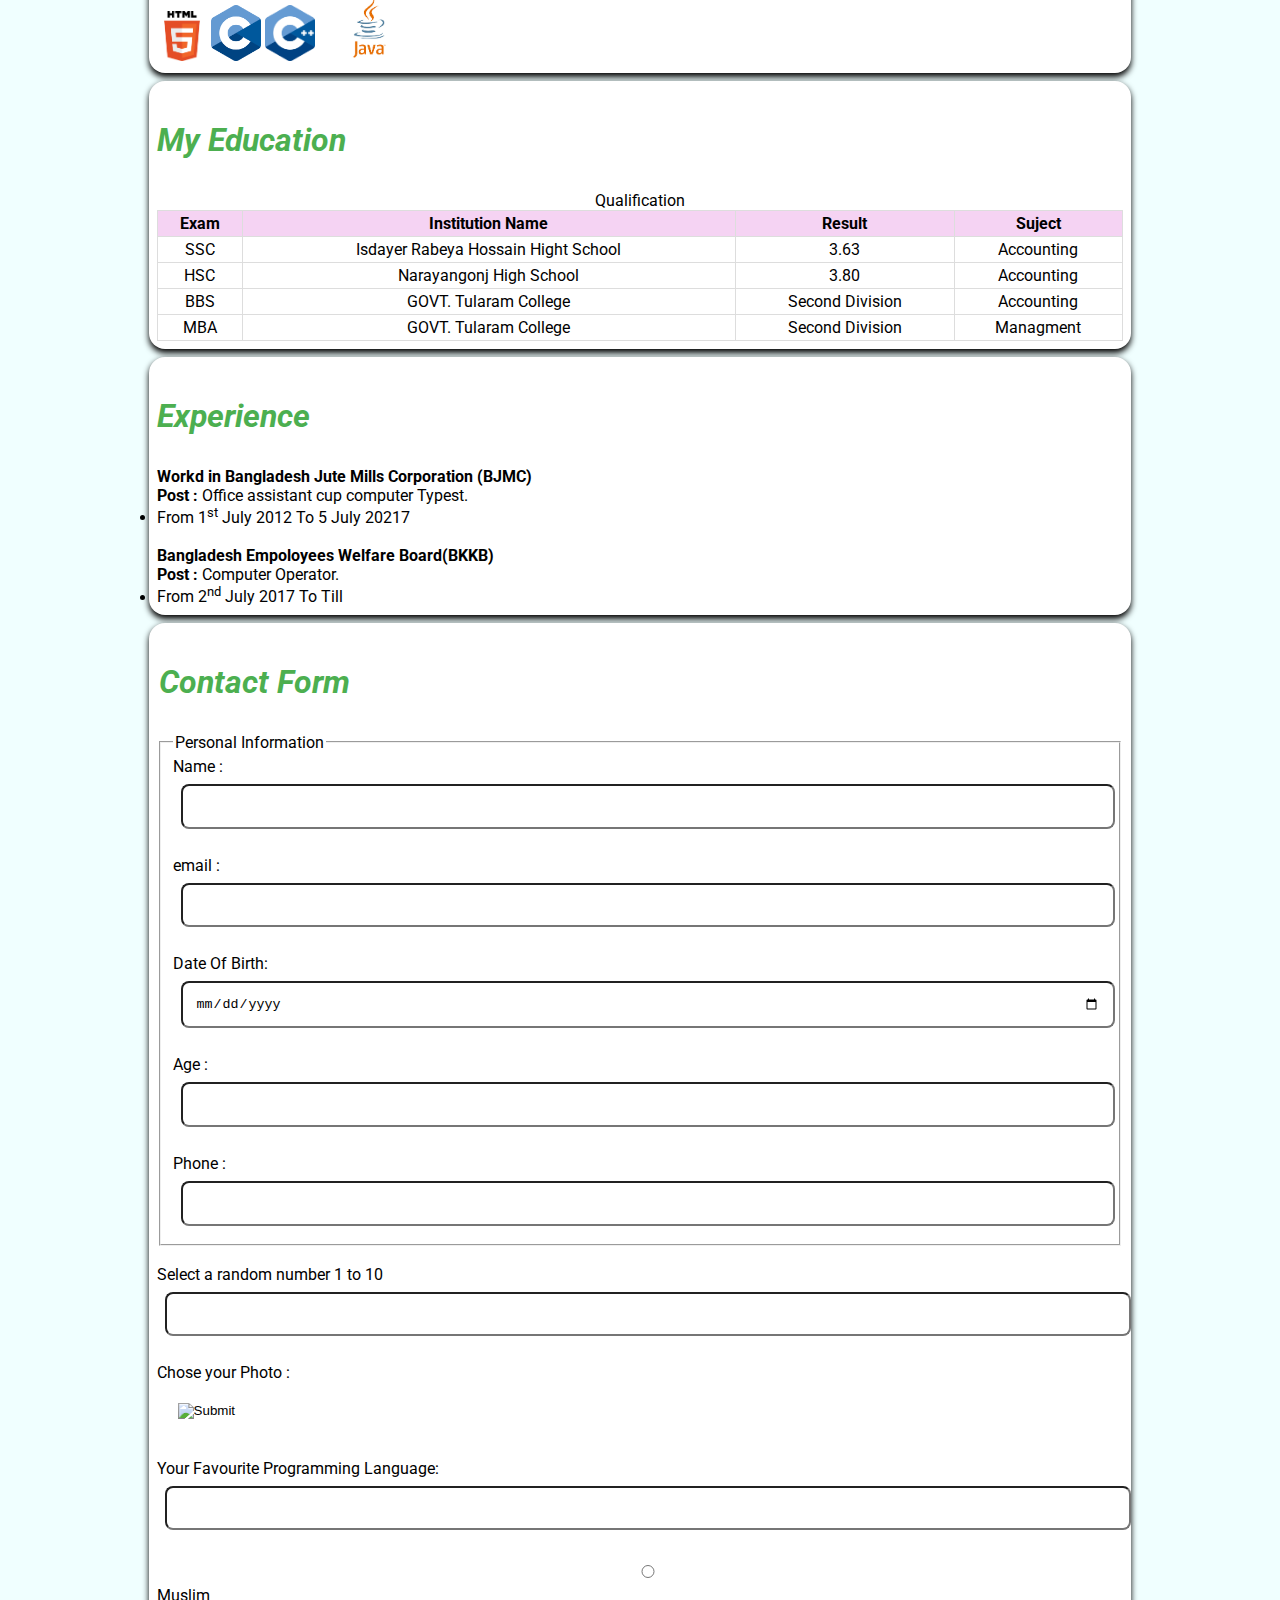
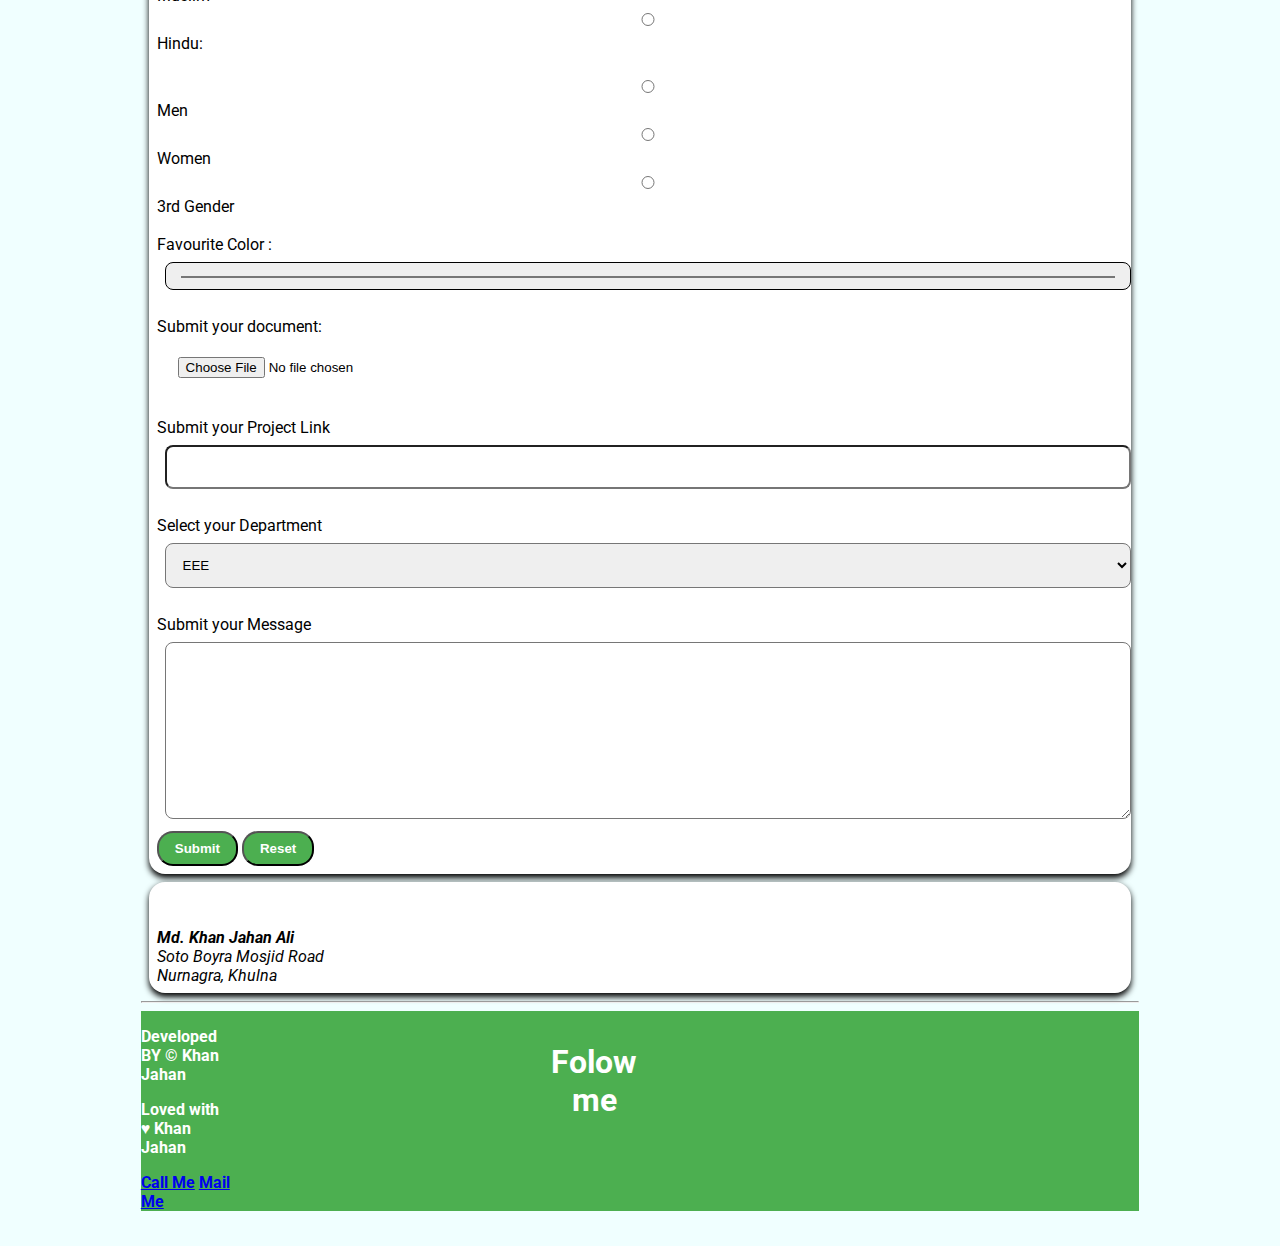
==== commit c6a2a3cb: "Final Changed" ====
--- a/index.html
+++ b/index.html
@@ -22,13 +22,13 @@
     <main>
 <nav>
     <ul>
-        <a href="#MySelf"><li>MY Self</li></a>
-        <a href="#my-Skill-&-Expertise"><li>My Skill & Expertise</li></a>
-        <a href="#My-project"><li>MY Project</li></a>
-        <a href="#My Education"><li>My Education</li></a>
-        <a href="#Experience"><li>Experiencen</li></a>
-        <a href="#Contact"><li>Contact</li></a>
-        <a href="#address"><li>Address</li></a>
+        <li><a href="#MySelf">MY Self</a></li> <br>
+        <li> <a href="#my-Skill-&-Expertise">My Skill & Expertise</a></li>
+        <li><a href="#My-project">MY Project</a></li>
+        <li><a href="#My Education">My Education</a></li>
+        <li><a href="#Experience">Experiencen</a></li>
+        <li><a href="#Contact">Contact</a></li>
+        <li><a href="#address">Address</a></li>
     </ul>
 </nav>
 
@@ -41,6 +41,7 @@
         </section>
         
     </header>
+
         <!--- MySelf Section-->
         <section id="MySelf" class="card"> 
             <p> <h3> About My Self</h3>
@@ -178,6 +179,7 @@
             
         </div>
         </section>
+<!--- COntact Form-->
     <section id="Contact" class="card">
         <form action="/my-portfolio.html" method="post">
             <h3> <legend> Contact Form</legend></h3>
@@ -294,25 +296,42 @@
                 <strong>Md. Khan Jahan Ali</strong><br>
                 <em>Soto Boyra Mosjid Road</em><br>
                 <em>Nurnagra, Khulna</em> <br>
-                <iframe src="https://www.google.com/maps/embed?pb=!1m18!1m12!1m3!1d1690.3085733868327!2d89.53944215870582!3d22.83440356850427!2m3!1f0!2f0!3f0!3m2!1i1024!2i768!4f13.1!3m3!1m2!1s0x39ff9a981f1e0ee5%3A0x3173ee5ba0368638!2sSoto%20Boyra%20Masjid%20Bari%20Rd%2C%20Khulna!5e0!3m2!1sen!2sbd!4v1731181062505!5m2!1sen!2sbd" width="300" height="300" style="border:1rem;" allowfullscreen="" loading="lazy" referrerpolicy="no-referrer-when-downgrade"></iframe>
             </address>
         </section>
 <hr>
 
+<!-- <div class="parent">
+    <div class="child">DIV1</div>
+    <div class="child">DIV2</div>
+    <div class="child">DIV3</div>
+</div> -->
+
+
+</div>
+
         <footer>
-            <div class="social-media">
-            <h2>Folow me</h2>
-<ul>
-    <li><a href="https://www.facebook.com/MKjahan/"> <i class="fa-brands fa-facebook"> </i>Visit My facebook </i></a></li>
-    <li><a href="https://www.facebook.com/MKjahan/"> <i class="fa-brands fa-linkedin"></i>Visit My Linkdin </i></a></li>
-    <li><a href=" tel:01778105888"><i class="fa-solid fa-phone"></i></i>Call Me</a></li>
-</ul>
-
-        Loved with &hearts; Khan Jahan
-        Developed BY &copy; Khan Jahan
-
-        </div>
+            <div class="footer">
+                <div>
+                    <p>Developed BY &copy; Khan Jahan</p>
+                    <p>Loved with &hearts; Khan Jahan </p>
+                    <a href="tel:01778105888"> Call Me</a>
+                    <a href="mailto:mkjahan91@gmail.com"> Mail Me</a>
+                </div>
+
+                <div class="social-media">
+                    <p>Folow me</p> <br>
+                    <ul>
+                        <li><a href="https://www.facebook.com/MKjahan/"> <i class="fa-brands fa-facebook"> </i></i></a></li>
+                        <li><a href="https://www.facebook.com/MKjahan/"> <i class="fa-brands fa-linkedin"></i></i></a></li>
+                    </ul>
+                </div>
+                
+                <div>
+                    <iframe src="https://www.google.com/maps/embed?pb=!1m18!1m12!1m3!1d1690.3085733868327!2d89.53944215870582!3d22.83440356850427!2m3!1f0!2f0!3f0!3m2!1i1024!2i768!4f13.1!3m3!1m2!1s0x39ff9a981f1e0ee5%3A0x3173ee5ba0368638!2sSoto%20Boyra%20Masjid%20Bari%20Rd%2C%20Khulna!5e0!3m2!1sen!2sbd!4v1731181062505!5m2!1sen!2sbd" width="150" height="150" style="border:1rem;" allowfullscreen="" loading="lazy" referrerpolicy="no-referrer-when-downgrade"></iframe>
+                </div>
+            </div>
         </footer>
+
     </main>
 </body>
 </html>
--- a/CSS/Style.css
+++ b/CSS/Style.css
@@ -20,11 +20,16 @@
 }
 
 nav{background-color: #4caf50;
-    color:black;
     text-align: center;
     list-style:none;
     padding: 0.5rem 0;
     width: 100%;
+    position:sticky;
+    top:0;
+    /* position: fixed;
+    top:0;
+    left: 0; */
+ 
 }
 
 #Intro{
@@ -35,7 +40,7 @@
     background-position: center;
     background-repeat: no-repeat;
     background-size:cover;
-    color:#4caf50;
+    color:antiquewhite;
 }
 
 
@@ -47,19 +52,36 @@
     box-shadow:0 0.2rem 0.4rem;
 }
 
-
-a[href]{color:white;
+nav ul{
+    padding: 0;
+    margin: 0;
+    display:flex;
+    justify-content: center;
+    gap: 5rem;
+
+}
+
+nav ul li a
+{color:#fff;
+    font-size:large;
+font-family: Arial, Helvetica, sans-serif;
 text-decoration: none;
-font-weight: 500;
-
-}
-
-
+font-weight: 700;
+font-style: italic;
+font-weight:1000;
+font-style: italic;
+font-family: 'Times New Roman', Times, serif;
+/* border-top: 0.2rem red solid;
+padding-top: 0.5rem;
+display:inline-block; */
+
+}
 
 h3{
     font-size: 2rem;
     font-weight:700;
     font-style: italic;
+    font-family: "Roboto", serif;
     text-transform:capitalize;
     line-height: normal;
 }
@@ -73,6 +95,9 @@
         list-style: none;
     }
 
+    h3{
+        color:#4caf50;
+    }
 
 
 table, th, td {border: 1px solid #ddd;
@@ -95,19 +120,42 @@
     color:aqua;
 }
 
-footer{ background-color: #4caf50;
+.footer{ background-color:#4caf50;
     font-weight: 700;
-    color:#fffdfd;
+    color:#ffffff;
+    width:100%;
+    display: flex;
+    justify-content: center;
+    gap: 20rem;
+    /* padding: 0.5rem 0;
+    position: fixed;
+    bottom: 0; */
+}
+
+.social-media{
+    color: var(--secondary-color);
+    font-size: 2rem;
     text-align: center;
-    width: 100%;
-    padding: 1rem;;
-}
-
-.social-media a{
-    color: var(--secondary-color);
-    font-size: 1rem;
-}
-
+    display: flex;
+    flex-direction:none;
+    justify-content: center;
+    height:5rem;
+    width: 15rem;
+    padding: 0;
+    margin: 0;
+}
+
+.social-media ul{
+    display: flex;
+    flex-direction: none;
+    gap: 1rem;
+    justify-self: center;
+
+}
+.social-media p{
+   text-align: center;
+
+}
 
 button{
     background-color:#4caf50;
@@ -116,7 +164,7 @@
     color: white;
     cursor: pointer;
     border-radius: 1rem;
-    display: block;
+    display:inline;
 
 }
 
@@ -126,5 +174,37 @@
     margin: 0.5rem;
     border-radius: 0.5rem;
     box-sizing: border-box;
-
-}
+}
+
+/* .parent{
+    background-color: red;
+    height: 10rem;
+    position: relative;
+}
+.child{
+    text-align:center;
+    background-color: green;
+    height: 5rem;
+    width: 5rem;
+    border-radius: 50%;;
+    position: absolute;
+    top: 50%;
+    left: 50%; 
+    transform: translate(-50%, -50%);
+} */
+
+/* .parent{
+    background-color:red;
+    height: 30rem;
+    display:flex;
+    flex-direction: column;
+    justify-content:center;
+    align-items:center;
+}
+
+/* .child{
+    background-color: green;
+    margin: 1rem;
+    height: 8rem;
+    width: 8rem; 
+} */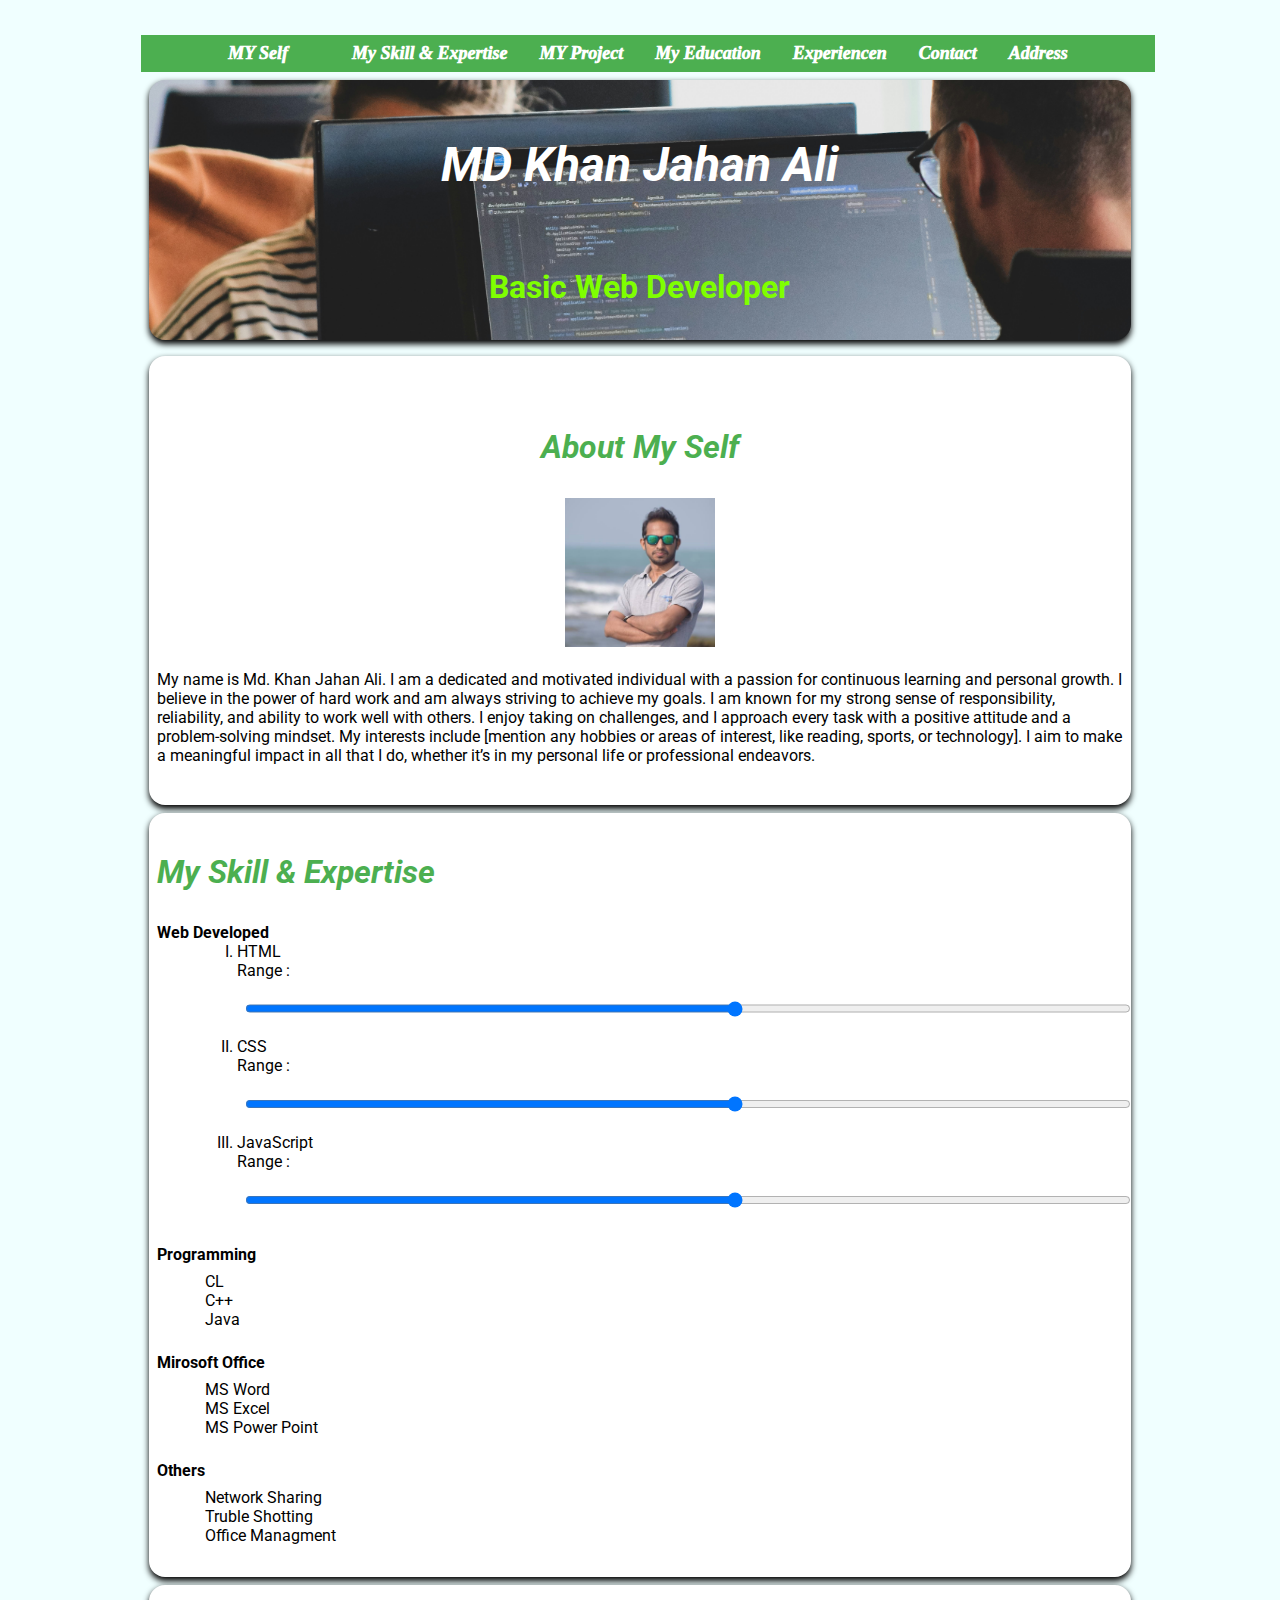
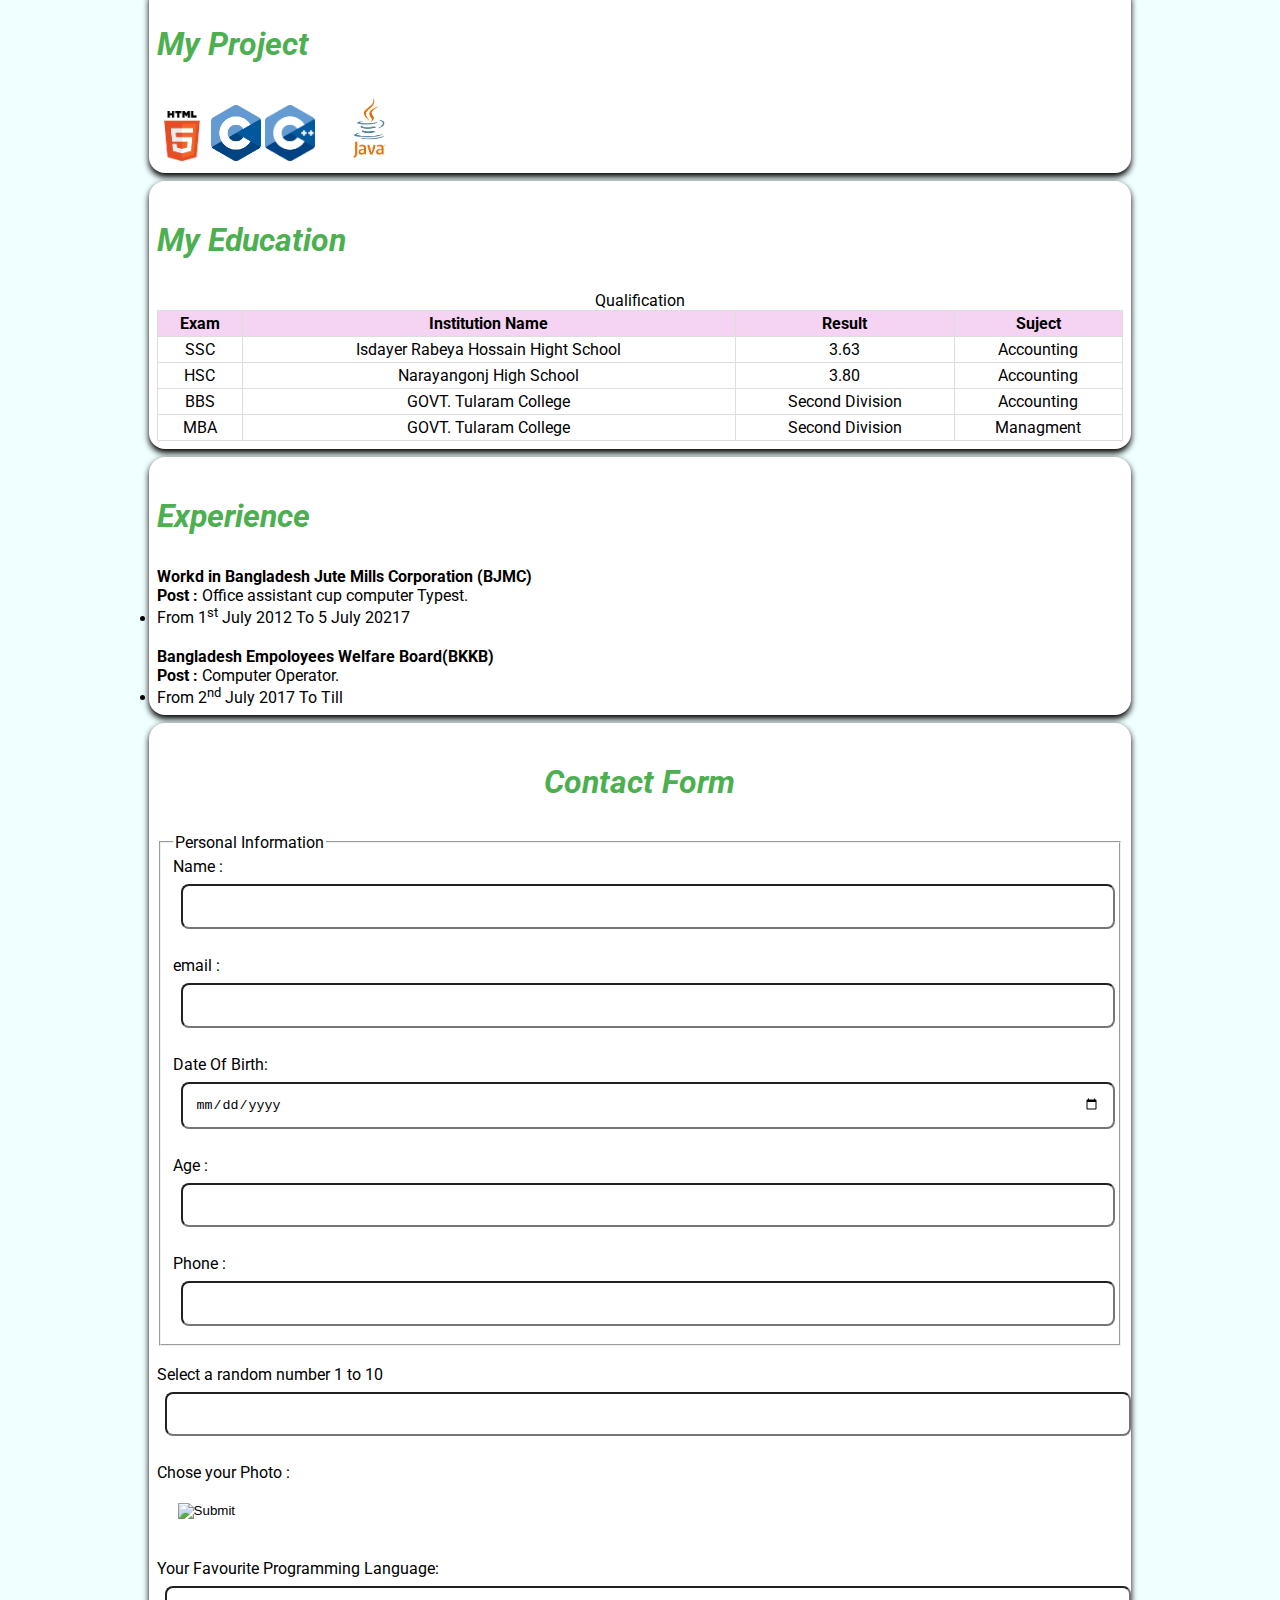
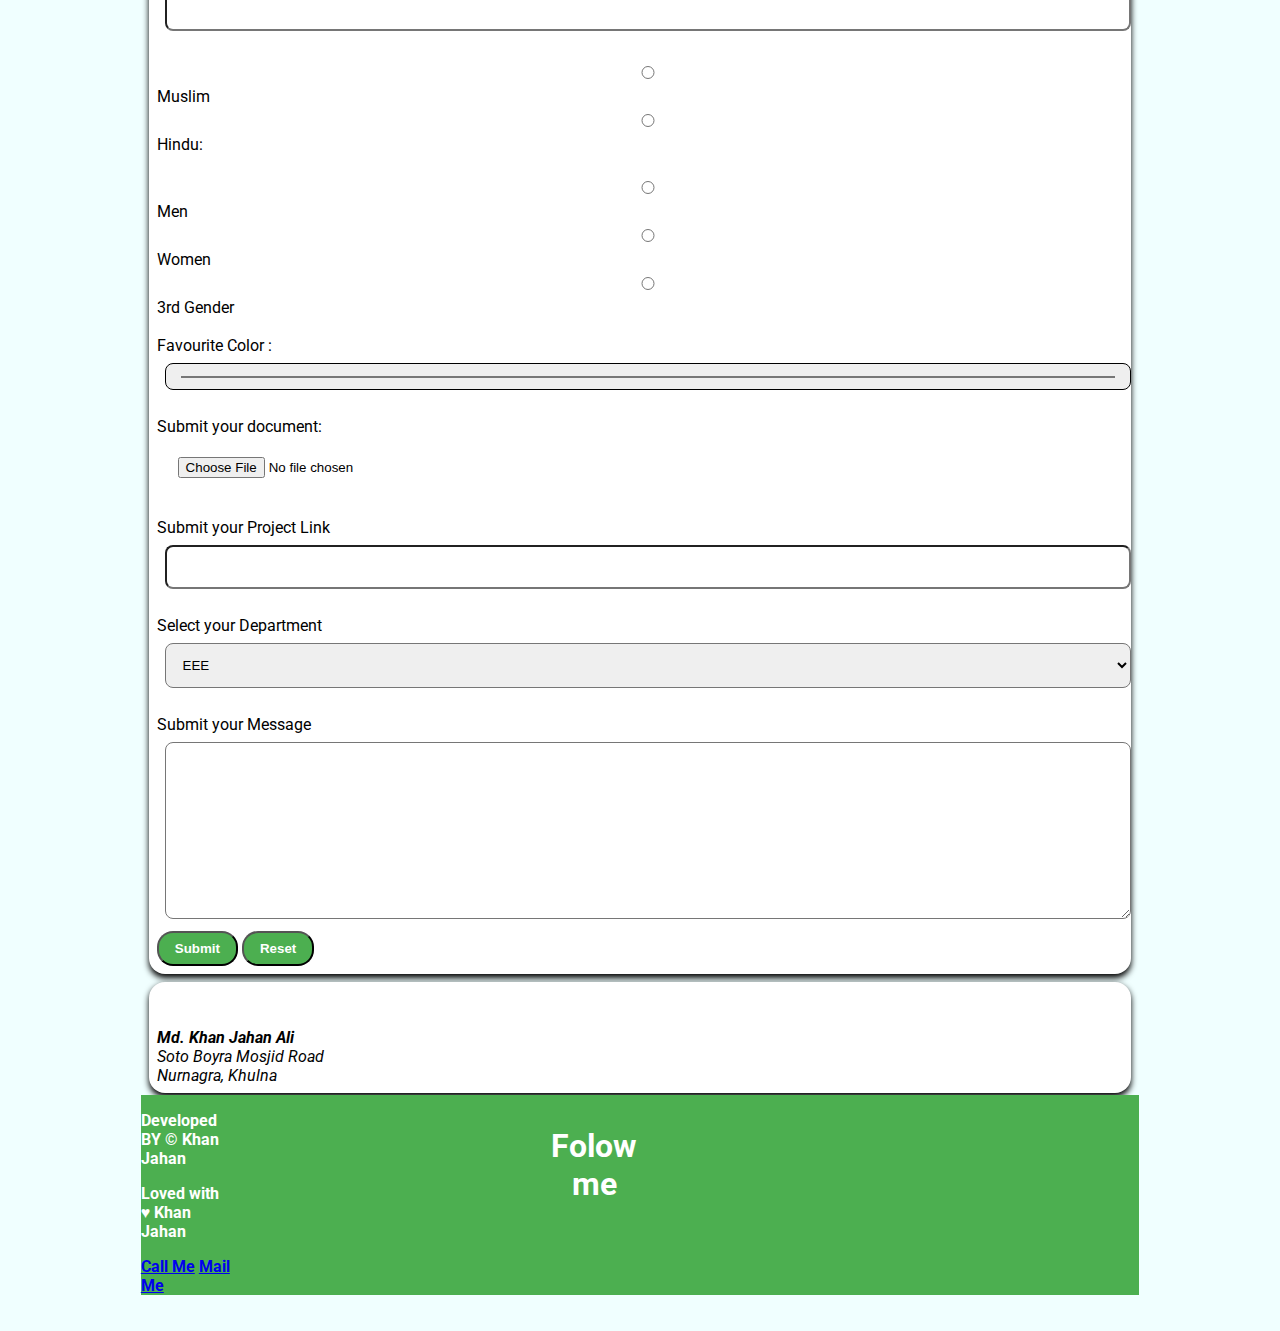
==== commit a18c5baa: "19-11-24 Updated" ====
--- a/index.html
+++ b/index.html
@@ -21,7 +21,7 @@
 <body>
     <main>
 <nav>
-    <ul>
+    <ul class="Chapter">
         <li><a href="#MySelf">MY Self</a></li> <br>
         <li> <a href="#my-Skill-&-Expertise">My Skill & Expertise</a></li>
         <li><a href="#My-project">MY Project</a></li>
@@ -35,8 +35,8 @@
     <header>
         <section id="Intro" class= "intro card">
             
-            <h3>MD Khan Jahan Ali</h3>
-            <em> <strong> <h2>Basic Web Developer</h2> </strong> </em><br>        
+            <h3 class="intro_title">MD Khan Jahan Ali</h3>
+            <h2 class="intro_discrip">Basic Web Developer</h2>   
     
         </section>
         
--- a/CSS/Style.css
+++ b/CSS/Style.css
@@ -36,13 +36,38 @@
     background-image: url(/Immage/Cover.jpg);
     margin: auto;
     padding:0.5rem;
-    text-align:left;
     background-position: center;
     background-repeat: no-repeat;
     background-size:cover;
-    color:antiquewhite;
-}
-
+}
+
+.intro{
+    display: flex;
+    flex-direction: column;
+    justify-content: center;
+    align-items: center;
+} 
+
+.intro_title{
+    font-size: 3rem;
+    color:#fff; 
+}
+.intro_discrip{
+    font-size: 2rem;
+    color:chartreuse;
+}
+
+#MySelf{
+    display: flex;
+    flex-direction: column;
+    justify-content: center;
+    align-items:center;
+    padding: 0.5em;
+}
+
+#Contact h3{
+    text-align: center;
+}
 
 .card{    
     background-color:white;
@@ -57,13 +82,13 @@
     margin: 0;
     display:flex;
     justify-content: center;
-    gap: 5rem;
+    gap: 2rem;
 
 }
 
 nav ul li a
 {color:#fff;
-    font-size:large;
+font-size:large;
 font-family: Arial, Helvetica, sans-serif;
 text-decoration: none;
 font-weight: 700;
@@ -127,6 +152,7 @@
     display: flex;
     justify-content: center;
     gap: 20rem;
+    margin-top: -1rem;
     /* padding: 0.5rem 0;
     position: fixed;
     bottom: 0; */
@@ -175,6 +201,60 @@
     border-radius: 0.5rem;
     box-sizing: border-box;
 }
+
+/* Responsiveness Start here */
+
+@media screen and (max-width:1200px) {
+   
+
+}
+
+@media screen and (max-width:900px) {
+    #Intro{
+        height: 20vh;
+        background-image:none;
+    }
+
+}
+
+@media screen and (max-width:768px) {
+    body{
+        background-color:aqua ;
+    }
+    .intro_title{
+        font-size: 3rem;
+        color:black;
+}
+.intro_discrip{
+    font-size: 2rem;
+    color:red;
+}
+
+.footer{
+    display: flex;
+    flex-direction: column;
+}
+nav ul{
+    padding: 0;
+    margin: 0;
+    display:flex;
+    flex-direction: column;
+    gap: 0.5rem;
+
+}
+
+}
+
+
+@media screen and (max-width:600px)
+{
+    body{
+        background-color: rgb(57, 54, 54);
+    }
+    
+}
+
+
 
 /* .parent{
     background-color: red;
